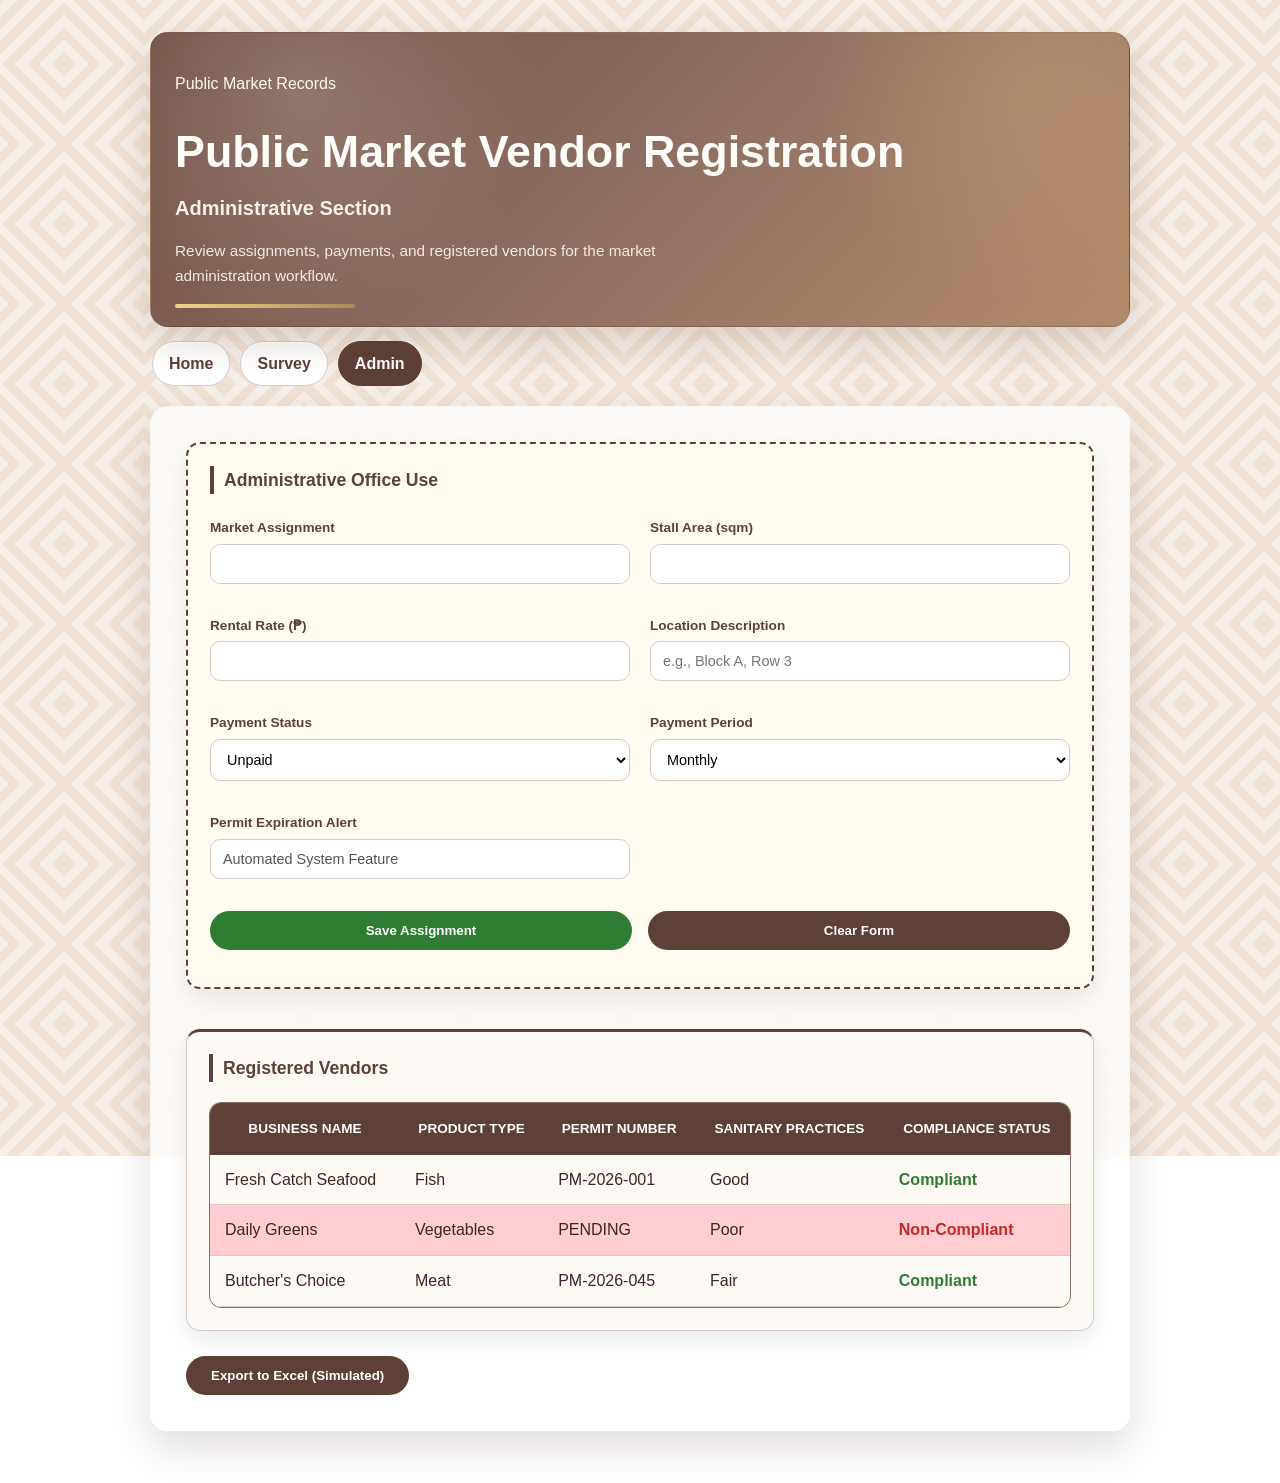
==== system1-market/admin.html @ 7358ecec "feat: create admin panel for public market vendor registration with form validation and styling Co-a" ====
<!doctype html>
<html>
   <head>
      <meta charset="UTF-8" />
      <meta name="viewport" content="width=device-width, initial-scale=1.0" />
      <title>Public Market Administration</title>
      <link rel="stylesheet" href="style.css" />
   </head>
   <body>
      <header class="page-header page-header--admin">
         <p class="header-kicker">Public Market Records</p>
         <h1>Public Market Vendor Registration</h1>
         <h2>Administrative Section</h2>
         <p class="header-copy">
            Review assignments, payments, and registered vendors for the market
            administration workflow.
         </p>
         <div class="gold-divider"></div>
      </header>

      <nav class="top-nav" aria-label="Primary navigation">
         <a href="../index.html">Home</a>
         <a href="market.html">Survey</a>
         <a href="admin.html" class="nav-selected">Admin</a>
      </nav>

      <div class="form-container">
         <main>
            <!-- Administrative Section -->
            <section class="form-section admin-style" id="admin-office-use">
               <h2 class="section-title">Administrative Office Use</h2>
               <div class="grid-row">
                  <div class="input-group">
                     <label for="mkt-assign">Market Assignment</label>
                     <input type="text" id="mkt-assign" name="mkt-assign" />
                  </div>
                  <div class="input-group">
                     <label for="stall-area">Stall Area (sqm)</label>
                     <input type="number" id="stall-area" name="stall-area" />
                  </div>
               </div>
               <div class="grid-row">
                  <div class="input-group">
                     <label for="rental-rate">Rental Rate (₱)</label>
                     <input type="number" id="rental-rate" name="rental-rate" />
                  </div>
                  <div class="input-group">
                     <label for="location-desc">Location Description</label>
                     <input
                        type="text"
                        id="location-desc"
                        name="location-desc"
                        placeholder="e.g., Block A, Row 3"
                     />
                  </div>
               </div>
               <div class="grid-row">
                  <div class="input-group">
                     <label for="pay-status">Payment Status</label>
                     <select id="pay-status" name="pay-status">
                        <option value="unpaid">Unpaid</option>
                        <option value="partial">Partial</option>
                        <option value="paid">Paid</option>
                     </select>
                  </div>
                  <div class="input-group">
                     <label for="pay-period">Payment Period</label>
                     <select id="pay-period" name="pay-period">
                        <option value="monthly">Monthly</option>
                        <option value="quarterly">Quarterly</option>
                     </select>
                  </div>
               </div>
               <div class="grid-row">
                  <div class="input-group">
                     <label for="permit-alert">Permit Expiration Alert</label>
                     <input
                        type="text"
                        id="permit-alert"
                        name="permit-alert"
                        value="Automated System Feature"
                        disabled
                     />
                  </div>
               </div>
               <div class="grid-row" style="gap: 1rem; margin-top: 1.5rem">
                  <button
                     type="button"
                     class="btn-primary"
                     id="save-assignment"
                  >
                     Save Assignment
                  </button>
                  <button
                     type="button"
                     class="btn-secondary"
                     id="clear-assignment"
                  >
                     Clear Form
                  </button>
               </div>
            </section>

            <!-- Survey Results Section with SIMULATED DATA -->
            <section
               class="form-section result-section"
               id="registered-vendors"
            >
               <h2 class="section-title">Registered Vendors</h2>
               <div class="table-responsive">
                  <table class="survey-table">
                     <thead>
                        <tr>
                           <th>Business Name</th>
                           <th>Product Type</th>
                           <th>Permit Number</th>
                           <th>Sanitary Practices</th>
                           <th>Compliance Status</th>
                        </tr>
                     </thead>
                     <tbody>
                        <tr>
                           <td>Fresh Catch Seafood</td>
                           <td>Fish</td>
                           <td>PM-2026-001</td>
                           <td>Good</td>
                           <td>
                              <span class="status-success">Compliant</span>
                           </td>
                        </tr>
                        <tr class="warning-row">
                           <td>Daily Greens</td>
                           <td>Vegetables</td>
                           <td>PENDING</td>
                           <td>Poor</td>
                           <td>
                              <span class="status-error">Non-Compliant</span>
                           </td>
                        </tr>
                        <tr>
                           <td>Butcher's Choice</td>
                           <td>Meat</td>
                           <td>PM-2026-045</td>
                           <td>Fair</td>
                           <td>
                              <span class="status-success">Compliant</span>
                           </td>
                        </tr>
                     </tbody>
                  </table>
               </div>
            </section>
         </main>
         <button type="button" class="export-btn">
            Export to Excel (Simulated)
         </button>
      </div>
   </body>
   <script src="script.js"></script>
</html>
---- system1-market/style.css ----
:root {
  --market-brown: #5d4037;
  --market-light-brown: #a1887f;
  --market-tan: #fdfaf6;
  --market-light: #faf3e8;
  --market-border: #d7ccc8;
  --market-gold: #ad8a58;
  --admin-bg: #fffbf0;
  --success: #2e7d32;
  --warning: #c62828;
  --surface: rgba(255, 255, 255, 0.94);
  --shadow: 0 16px 40px rgba(68, 44, 34, 0.16);
}

html {
  --s: 80px;
  --c1: #f6efea;
  --c2: #f0e2d4;

  --_g:
    #0000 calc(-650% / 13) calc(50% / 13), var(--c1) 0 calc(100% / 13),
    #0000 0 calc(150% / 13), var(--c1) 0 calc(200% / 13),
    #0000 0 calc(250% / 13), var(--c1) 0 calc(300% / 13);
  --_g0: repeating-linear-gradient(45deg, var(--_g));
  --_g1: repeating-linear-gradient(-45deg, var(--_g));
}

* {
  box-sizing: border-box;
}

body {
  font-family: Arial, sans-serif;
  background: transparent;
  color: #3e2723;
  line-height: 1.6;
  padding: clamp(12px, 2vw, 24px);
  position: relative;
  isolation: isolate;
}

body::before {
  content: "";
  position: fixed;
  inset: -20vmax;
  z-index: -1;
  background:
    var(--_g0),
    var(--_g0) var(--s) var(--s),
    var(--_g1),
    var(--_g1) var(--s) var(--s) var(--c2);
  background-size: calc(2 * var(--s)) calc(2 * var(--s));
  transform: translate3d(0, 0, 0);
  will-change: transform;
  animation: pattern-drift 15s linear infinite;
}

@keyframes pattern-drift {
  from {
    transform: translate3d(8vmax, 8vmax, 0);
  }
  to {
    transform: translate3d(-8vmax, -8vmax, 0);
  }
}

/*--------------
Form and Layout 
----------------*/
.form-container {
  max-width: 980px;
  margin: 20px auto;
  background: var(--surface);
  padding: clamp(18px, 3vw, 36px);
  border-radius: 18px;
  box-shadow: var(--shadow);
  backdrop-filter: blur(10px);
}

.form-container + .form-container {
  margin-top: 28px;
}

/* keep content above the patterned background */
.form-container {
  position: relative;
  z-index: 2;
  background-color: rgba(255, 255, 255, 0.72);
  -webkit-backdrop-filter: blur(6px) saturate(1.02);
  backdrop-filter: blur(6px) saturate(1.02);
}

.page-header {
  position: relative;
  z-index: 2;
  margin: 0 auto 14px;
  max-width: 980px;
  padding: 22px 24px 18px;
  border-radius: 18px;
  border: 1px solid rgba(93, 64, 55, 0.16);
  background: linear-gradient(135deg, #6d4c41 0%, #8d6e63 48%, #b48a68 100%);
  color: #fff8f2;
  box-shadow: var(--shadow);
  overflow: hidden;
}

.page-header::before {
  content: "";
  position: absolute;
  inset: 0;
  background:
    radial-gradient(
      circle at 15% 20%,
      rgba(255, 255, 255, 0.18),
      transparent 28%
    ),
    radial-gradient(
      circle at 90% 18%,
      rgba(255, 215, 140, 0.16),
      transparent 24%
    );
  pointer-events: none;
}

.page-header > * {
  position: relative;
  z-index: 1;
}

/* Fallback when backdrop-filter unsupported */
@supports not (backdrop-filter: blur(1px)) {
  .form-container {
    background-color: rgba(255, 255, 255, 0.92);
  }
}

@media (prefers-reduced-motion: reduce) {
  body::before {
    animation: none;
    transform: translate3d(0, 0, 0);
  }
}

.page-header h1 {
  font-size: clamp(2rem, 4vw, 2.8rem);
  line-height: 1.08;
  margin-bottom: 0.25rem;
  color: #fffdf9;
}

.page-header h2 {
  font-size: clamp(1rem, 2vw, 1.25rem);
  font-weight: 600;
  color: rgba(255, 248, 242, 0.95);
  margin-bottom: 0.75rem;
}

.header-copy {
  max-width: 62ch;
  color: rgba(255, 248, 242, 0.9);
  font-size: 0.96rem;
  margin-bottom: 1rem !important;
}

.gold-divider {
  position: relative;
  z-index: 1;
  width: min(180px, 36%);
  height: 4px;
  border-radius: 999px;
  background: linear-gradient(90deg, #f3d38a 0%, #ad8a58 100%);
}

.page-header--admin {
  margin-top: 0;
}

.form-container h1 {
  font-size: clamp(1.7rem, 3vw, 2.4rem);
  line-height: 1.15;
  margin-bottom: 12px;
  color: var(--market-brown);
}

.top-nav {
  max-width: 980px;
  width: calc(100% - 2px);
  margin: 14px auto 18px;
  display: flex;
  flex-wrap: wrap;
  gap: 10px;
  padding: 0 2px;
}

.top-nav a {
  display: inline-flex;
  align-items: center;
  justify-content: center;
  min-height: 40px;
  padding: 0.55rem 1rem;
  border-radius: 999px;
  border: 1px solid var(--market-border);
  background: #fff;
  color: var(--market-brown);
  text-decoration: none;
  font-weight: 700;
  transition:
    transform 0.15s ease,
    background-color 0.2s ease,
    border-color 0.2s ease;
}

.top-nav a:hover,
.top-nav a:focus-visible {
  transform: translateY(-1px);
  border-color: var(--market-brown);
  background: var(--market-light);
}

.nav-selected {
  background: var(--market-brown) !important;
  color: white !important;
  border-color: var(--market-brown) !important;
}

.form-section b {
  color: var(--warning);
}

.form-section i {
  color: var(--market-light-brown);
  font-weight: 600;
  font-size: small;
}

.form-header {
  background-color: var(--market-brown);
  color: white;
  text-align: center;
  padding: 20px;
  border-radius: 8px;
  border-bottom: var(--market-gold) 5px solid;
  margin: 20px auto;
}

.form-header h1 {
  color: #fbfbfb;
  text-align: center;
  margin-bottom: 20px;
  text-transform: uppercase;
  text-shadow: black 1px 1px 2px;
  letter-spacing: 1px;
}

.intro-box {
  font-size: 0.95rem;
  background: var(--market-light);
  padding: 20px;
  border-radius: 14px;
  border: 1px solid var(--market-border);
  border-left: 4px solid var(--market-brown);
  margin-bottom: 30px;
  box-shadow: 0 10px 24px rgba(0, 0, 0, 0.08);
}

.form-section {
  margin-bottom: 25px;
  padding: clamp(16px, 2vw, 22px);
  border-radius: 14px;
  border: 1px solid var(--market-border);
  background: var(--market-tan);
  box-shadow: 0 10px 24px rgba(0, 0, 0, 0.08);
}

.section-title {
  font-size: 1.1rem;
  margin-top: 0;
  color: var(--market-brown);
  border-left: 4px solid var(--market-brown);
  padding-left: 10px;
}

.admin-style {
  background-color: var(--admin-bg);
  border: 2px dashed var(--market-brown);
}

.grid-row {
  display: grid;
  grid-template-columns: 1fr 1fr;
  gap: 20px;
  margin-bottom: 15px;
}

.input-group {
  width: 100%;
  padding: 8px 0;
}

/*--------------
Form Elements
----------------*/
label {
  display: block;
  font-weight: bold;
  margin-bottom: 5px;
  font-size: 0.85rem;
  color: #5d4037;
}

input[type="text"],
input[type="tel"],
input[type="email"],
input[type="number"],
input[type="date"],
select {
  width: 100%;
  padding: 11px 12px;
  border: 1px solid var(--market-border);
  border-radius: 10px;
  background-color: white;
  font-size: 0.9rem;
  transition: border-color 0.2s;
}

input[type="file"] {
  width: 100%;
  border-radius: 10px;
  border: 1px solid var(--market-border);
  background: white;
  padding: 10px 15px;
}

input:focus,
select:focus {
  outline: none;
  border-color: var(--market-brown);
  box-shadow: 0 0 0 2px rgba(93, 64, 55, 0.1);
}

.radio-row {
  display: flex;
  flex-wrap: wrap;
  gap: 15px;
  background: white;
  padding: 12px;
  border: 1px solid var(--market-border);
  border-radius: 10px;
}

.check-item {
  display: flex;
  align-items: flex-start;
  gap: 10px;
  background: white;
  border: 1px solid var(--market-border);
  border-radius: 10px;
  position: relative;
  padding: 10px 15px;
  margin-bottom: 5px;
  cursor: pointer;
}

.check-item label {
  margin-bottom: 0;
  font-size: 0.9rem;
}

.check-item input,
.radio-row input {
  cursor: pointer;
}

.agreement-check {
  margin-top: 12px;
  border-radius: 6px;
  border: 1px solid var(--market-border);
  background: white;
  font-size: 0.88rem;
  display: flex;
  align-items: flex-start;
  margin-left: 10px;
  width: 97%;
  padding: 10px;
}

select#business-type {
  height: 45px;
  background-size: 15px;
  appearance: none;
  cursor: pointer;
}

select#business-type:hover {
  border-color: var(--market-brown);
}

.check-grid {
  display: grid;
  grid-template-columns: repeat(auto-fit, minmax(180px, 1fr));
  gap: 10px 20px;
  background: white;
  border: 1px solid var(--market-border);
  border-radius: 10px;
  padding: 20px;
  margin-top: 5px;
}

.check-grid label {
  display: flex;
  align-items: center;
  font-size: 0.9rem;
  font-weight: bold;
  cursor: pointer;
  margin-bottom: 0;
}

.check-grid input[type="checkbox"] {
  margin-right: 10px;
  cursor: pointer;
}

@media (max-width: 600px) {
  .check-grid {
    grid-template-columns: 1fr;
  }
}

/*--------------
Legal and Result Sections
----------------*/
.legal-box {
  background-color: rgba(243, 238, 238, 0.765);
  border: 1px solid var(--market-border);
  padding: 15px;
  margin: 20px 0;
  min-height: 200px;
  font-size: 0.9rem;
  line-height: 1.5;
  border-radius: 14px;
}

/*--------------
Actions and Buttons
----------------*/
.actions {
  display: flex;
  flex-wrap: wrap;
  justify-content: flex-end;
  gap: 15px;
  margin-top: 30px;
  padding-top: 20px;
  border-top: 1px solid var(--market-border);
}

.submit-btn,
.export-btn {
  padding: 12px 25px;
  border: none;
  border-radius: 999px;
  font-weight: bold;
  cursor: pointer;
  transition:
    transform 0.1s,
    filter 0.2s;
}

.submit-btn {
  background: var(--success);
  color: white;
}

.export-btn {
  background: var(--market-brown);
  color: white;
}

.submit-btn:hover,
.export-btn:hover {
  filter: brightness(1.1);
}

.submit-btn:active {
  transform: scale(0.98);
}

.btn-primary,
.btn-secondary {
  padding: 12px 25px;
  border: none;
  border-radius: 999px;
  font-weight: bold;
  cursor: pointer;
  transition:
    transform 0.1s,
    filter 0.2s;
}

.btn-primary {
  background: var(--success);
  color: white;
}

.btn-secondary {
  background: var(--market-brown);
  color: white;
}

.btn-primary:hover,
.btn-secondary:hover {
  filter: brightness(1.1);
}

.btn-primary:active,
.btn-secondary:active {
  transform: scale(0.98);
}

/*--------------
Table and Result 
----------------*/
.table-responsive {
  overflow-x: auto;
  margin-top: 20px;
}

.survey-table {
  width: 100%;
  border-collapse: separate;
  border-spacing: 0;
  border: 1px solid #8d6e63;
  border-radius: 12px;
  overflow: hidden;
}

.survey-table th {
  background-color: var(--market-brown);
  color: white;
  padding: 15px;
  font-size: 0.85rem;
  text-transform: uppercase;
}

.survey-table td {
  padding: 12px 15px;
  border-bottom: 1px solid var(--market-border);
}

@media (max-width: 650px) {
  body {
    padding: 10px;
  }

  .page-header,
  .form-container {
    border-radius: 14px;
  }

  .page-header {
    padding: 18px 18px 16px;
  }

  .top-nav {
    gap: 8px;
  }

  .top-nav a {
    flex: 1 1 120px;
  }

  .grid-row {
    grid-template-columns: 1fr;
    gap: 12px;
  }

  .form-container {
    margin: 12px auto;
    border-radius: 14px;
  }

  .check-grid {
    padding: 15px;
  }

  .actions {
    flex-direction: column;
    align-items: stretch;
  }

  .submit-btn,
  .export-btn {
    width: 100%;
  }
}

@media (max-width: 420px) {
  .page-header h1 {
    font-size: 1.65rem;
  }

  .survey-table th,
  .survey-table td {
    padding: 10px 12px;
    font-size: 0.82rem;
  }

  .intro-box,
  .form-section,
  .legal-box {
    border-radius: 12px;
  }
}

/* Zebra striping for readability */
.survey-table tr:nth-child(even) {
  background-color: var(--market-tan);
}

/* Warning highlights for non-compliant vendors */
.warning-row {
  background-color: #ffcdd2 !important;
}

.status-success {
  color: var(--success);
  font-weight: bold;
}

.status-error {
  color: var(--warning);
  font-weight: bold;
}

/* Result Section specific spacing */
.result-section {
  margin-top: 40px;
  border-top: 3px solid var(--market-brown);
}
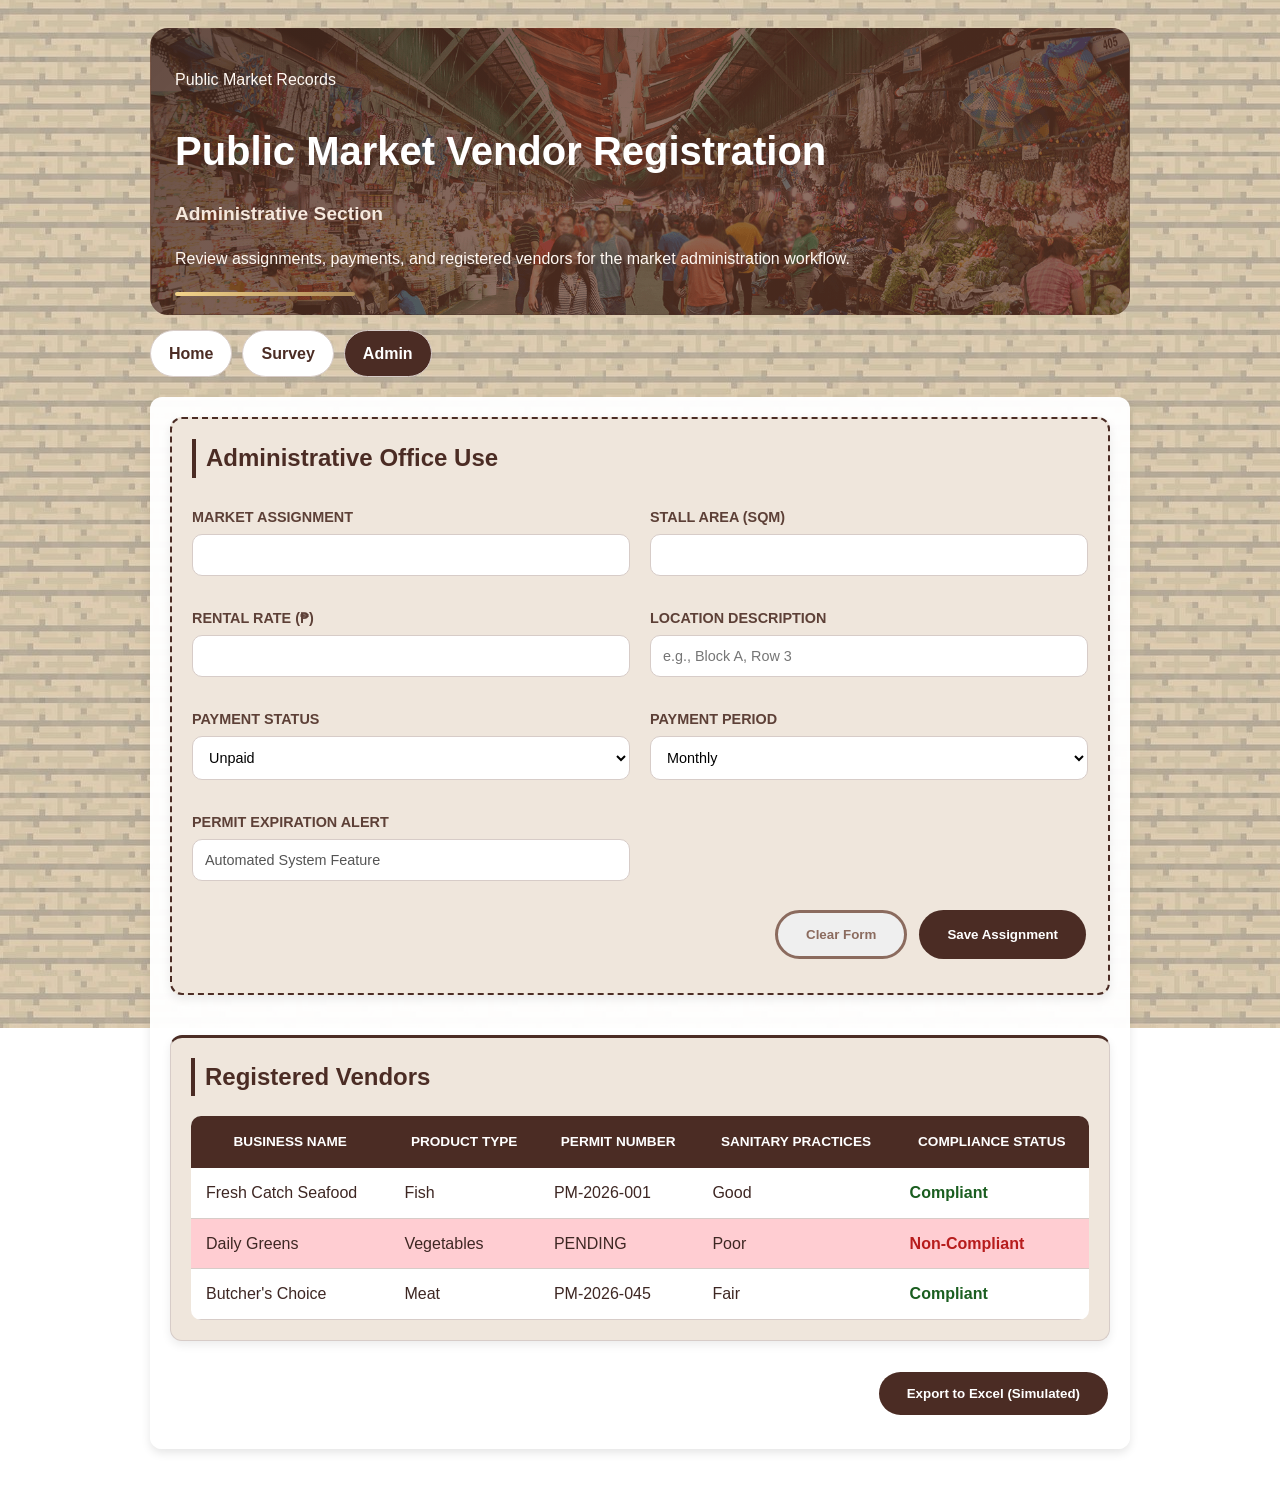
==== commit aa74c176: "fix: adjust opacity of background in CSS for improved visibility" ====
--- a/system1-market/admin.html
+++ b/system1-market/admin.html
@@ -12,8 +12,7 @@
          <h1>Public Market Vendor Registration</h1>
          <h2>Administrative Section</h2>
          <p class="header-copy">
-            Review assignments, payments, and registered vendors for the market
-            administration workflow.
+            Review assignments, payments, and registered vendors for the market administration workflow.
          </p>
          <div class="gold-divider"></div>
       </header>
@@ -46,12 +45,7 @@
                   </div>
                   <div class="input-group">
                      <label for="location-desc">Location Description</label>
-                     <input
-                        type="text"
-                        id="location-desc"
-                        name="location-desc"
-                        placeholder="e.g., Block A, Row 3"
-                     />
+                     <input type="text" id="location-desc" name="location-desc" placeholder="e.g., Block A, Row 3" />
                   </div>
                </div>
                <div class="grid-row">
@@ -83,29 +77,14 @@
                      />
                   </div>
                </div>
-               <div class="grid-row" style="gap: 1rem; margin-top: 1.5rem">
-                  <button
-                     type="button"
-                     class="btn-primary"
-                     id="save-assignment"
-                  >
-                     Save Assignment
-                  </button>
-                  <button
-                     type="button"
-                     class="btn-secondary"
-                     id="clear-assignment"
-                  >
-                     Clear Form
-                  </button>
+               <div class="actions">
+                  <button type="button" class="clear-btn" id="clear-assignment">Clear Form</button>
+                  <button type="button" class="export-btn" id="save-assignment">Save Assignment</button>
                </div>
             </section>
 
             <!-- Survey Results Section with SIMULATED DATA -->
-            <section
-               class="form-section result-section"
-               id="registered-vendors"
-            >
+            <section class="form-section result-section" id="registered-vendors">
                <h2 class="section-title">Registered Vendors</h2>
                <div class="table-responsive">
                   <table class="survey-table">
@@ -151,9 +130,9 @@
                </div>
             </section>
          </main>
-         <button type="button" class="export-btn">
-            Export to Excel (Simulated)
-         </button>
+         <div class="actions">
+            <button type="button" class="export-btn">Export to Excel (Simulated)</button>
+         </div>
       </div>
    </body>
    <script src="script.js"></script>
--- a/system1-market/style.css
+++ b/system1-market/style.css
@@ -1,29 +1,21 @@
+/*========================
+COLORS
+========================*/
+
 :root {
-  --market-brown: #5d4037;
-  --market-light-brown: #a1887f;
-  --market-tan: #fdfaf6;
-  --market-light: #faf3e8;
-  --market-border: #d7ccc8;
-  --market-gold: #ad8a58;
-  --admin-bg: #fffbf0;
-  --success: #2e7d32;
-  --warning: #c62828;
-  --surface: rgba(255, 255, 255, 0.94);
-  --shadow: 0 16px 40px rgba(68, 44, 34, 0.16);
-}
-
-html {
-  --s: 80px;
-  --c1: #f6efea;
-  --c2: #f0e2d4;
-
-  --_g:
-    #0000 calc(-650% / 13) calc(50% / 13), var(--c1) 0 calc(100% / 13),
-    #0000 0 calc(150% / 13), var(--c1) 0 calc(200% / 13),
-    #0000 0 calc(250% / 13), var(--c1) 0 calc(300% / 13);
-  --_g0: repeating-linear-gradient(45deg, var(--_g));
-  --_g1: repeating-linear-gradient(-45deg, var(--_g));
-}
+  --brown: #4b2c24;
+  --light-brown: #8b6b5e;
+  --tan: #efe6dc;
+  --light: #f1e6dc;
+  --border: #d7ccc8;
+  --gold: #b78646;
+  --success: #1b5e20;
+  --warning: #b71c1c;
+}
+
+/*========================
+GLOBAL
+========================*/
 
 * {
   box-sizing: border-box;
@@ -31,64 +23,15 @@
 
 body {
   font-family: Arial, sans-serif;
-  background: transparent;
   color: #3e2723;
   line-height: 1.6;
-  padding: clamp(12px, 2vw, 24px);
-  position: relative;
-  isolation: isolate;
-}
-
-body::before {
-  content: "";
-  position: fixed;
-  inset: -20vmax;
-  z-index: -1;
-  background:
-    var(--_g0),
-    var(--_g0) var(--s) var(--s),
-    var(--_g1),
-    var(--_g1) var(--s) var(--s) var(--c2);
-  background-size: calc(2 * var(--s)) calc(2 * var(--s));
-  transform: translate3d(0, 0, 0);
-  will-change: transform;
-  animation: pattern-drift 15s linear infinite;
-}
-
-@keyframes pattern-drift {
-  from {
-    transform: translate3d(8vmax, 8vmax, 0);
-  }
-  to {
-    transform: translate3d(-8vmax, -8vmax, 0);
-  }
-}
-
-/*--------------
-Form and Layout 
-----------------*/
-.form-container {
-  max-width: 980px;
-  margin: 20px auto;
-  background: var(--surface);
-  padding: clamp(18px, 3vw, 36px);
-  border-radius: 18px;
-  box-shadow: var(--shadow);
-  backdrop-filter: blur(10px);
-}
-
-.form-container + .form-container {
-  margin-top: 28px;
-}
-
-/* keep content above the patterned background */
-.form-container {
-  position: relative;
-  z-index: 2;
-  background-color: rgba(255, 255, 255, 0.72);
-  -webkit-backdrop-filter: blur(6px) saturate(1.02);
-  backdrop-filter: blur(6px) saturate(1.02);
-}
+  padding: 20px;
+  background: transparent;
+}
+
+/*========================
+PAGE HEADER
+========================*/
 
 .page-header {
   position: relative;
@@ -98,214 +41,189 @@
   padding: 22px 24px 18px;
   border-radius: 18px;
   border: 1px solid rgba(93, 64, 55, 0.16);
-  background: linear-gradient(135deg, #6d4c41 0%, #8d6e63 48%, #b48a68 100%);
+  background:
+    linear-gradient(135deg, rgba(70, 41, 30, 0.84) 0%, rgba(97, 55, 39, 0.72) 50%),
+    url("../assets/public-market-hangar.webp") center / cover no-repeat;
   color: #fff8f2;
   box-shadow: var(--shadow);
   overflow: hidden;
 }
 
-.page-header::before {
-  content: "";
-  position: absolute;
-  inset: 0;
-  background:
-    radial-gradient(
-      circle at 15% 20%,
-      rgba(255, 255, 255, 0.18),
-      transparent 28%
-    ),
-    radial-gradient(
-      circle at 90% 18%,
-      rgba(255, 215, 140, 0.16),
-      transparent 24%
-    );
-  pointer-events: none;
-}
-
-.page-header > * {
-  position: relative;
-  z-index: 1;
-}
-
-/* Fallback when backdrop-filter unsupported */
-@supports not (backdrop-filter: blur(1px)) {
-  .form-container {
-    background-color: rgba(255, 255, 255, 0.92);
-  }
-}
-
-@media (prefers-reduced-motion: reduce) {
-  body::before {
-    animation: none;
-    transform: translate3d(0, 0, 0);
-  }
-}
-
 .page-header h1 {
-  font-size: clamp(2rem, 4vw, 2.8rem);
-  line-height: 1.08;
-  margin-bottom: 0.25rem;
-  color: #fffdf9;
+  font-size: 2.5rem;
+  margin-bottom: 10px;
+  color: white;
 }
 
 .page-header h2 {
-  font-size: clamp(1rem, 2vw, 1.25rem);
-  font-weight: 600;
-  color: rgba(255, 248, 242, 0.95);
-  margin-bottom: 0.75rem;
+  font-size: 1.2rem;
+  margin-bottom: 15px;
+  color: #f5e8dd;
 }
 
 .header-copy {
-  max-width: 62ch;
-  color: rgba(255, 248, 242, 0.9);
-  font-size: 0.96rem;
-  margin-bottom: 1rem !important;
+  max-width: 700px;
+  margin-bottom: 20px;
 }
 
 .gold-divider {
-  position: relative;
-  z-index: 1;
-  width: min(180px, 36%);
+  width: 180px;
   height: 4px;
-  border-radius: 999px;
-  background: linear-gradient(90deg, #f3d38a 0%, #ad8a58 100%);
-}
-
-.page-header--admin {
-  margin-top: 0;
-}
-
-.form-container h1 {
-  font-size: clamp(1.7rem, 3vw, 2.4rem);
-  line-height: 1.15;
-  margin-bottom: 12px;
-  color: var(--market-brown);
-}
+
+  border-radius: 10px;
+
+  background: linear-gradient(to right, #f3d38a, #ad8a58);
+}
+
+/*========================
+NAVIGATION
+========================*/
 
 .top-nav {
   max-width: 980px;
-  width: calc(100% - 2px);
-  margin: 14px auto 18px;
+  margin: 15px auto 20px;
+
   display: flex;
   flex-wrap: wrap;
   gap: 10px;
-  padding: 0 2px;
 }
 
 .top-nav a {
-  display: inline-flex;
-  align-items: center;
-  justify-content: center;
-  min-height: 40px;
-  padding: 0.55rem 1rem;
-  border-radius: 999px;
-  border: 1px solid var(--market-border);
-  background: #fff;
-  color: var(--market-brown);
   text-decoration: none;
-  font-weight: 700;
-  transition:
-    transform 0.15s ease,
-    background-color 0.2s ease,
-    border-color 0.2s ease;
-}
-
-.top-nav a:hover,
-.top-nav a:focus-visible {
-  transform: translateY(-1px);
-  border-color: var(--market-brown);
-  background: var(--market-light);
+
+  padding: 10px 18px;
+
+  background: white;
+  color: var(--brown);
+
+  border: 1px solid var(--border);
+  border-radius: 30px;
+
+  font-weight: bold;
+
+  transition: 0.2s;
+}
+
+.top-nav a:hover {
+  background: var(--light);
 }
 
 .nav-selected {
-  background: var(--market-brown) !important;
+  background: var(--brown) !important;
   color: white !important;
-  border-color: var(--market-brown) !important;
-}
-
-.form-section b {
-  color: var(--warning);
-}
-
-.form-section i {
-  color: var(--market-light-brown);
-  font-weight: 600;
-  font-size: small;
-}
-
-.form-header {
-  background-color: var(--market-brown);
-  color: white;
-  text-align: center;
+}
+
+/*========================
+FORM CONTAINER
+========================*/
+
+.form-container {
+  max-width: 980px;
+
+  margin: 20px auto;
   padding: 20px;
-  border-radius: 8px;
-  border-bottom: var(--market-gold) 5px solid;
-  margin: 20px auto;
-}
-
-.form-header h1 {
-  color: #fbfbfb;
-  text-align: center;
-  margin-bottom: 20px;
-  text-transform: uppercase;
-  text-shadow: black 1px 1px 2px;
-  letter-spacing: 1px;
-}
-
-.intro-box {
-  font-size: 0.95rem;
-  background: var(--market-light);
-  padding: 20px;
-  border-radius: 14px;
-  border: 1px solid var(--market-border);
-  border-left: 4px solid var(--market-brown);
-  margin-bottom: 30px;
-  box-shadow: 0 10px 24px rgba(0, 0, 0, 0.08);
-}
+
+  background: rgba(255, 255, 255, 0.97);
+
+  border-radius: 12px;
+
+  box-shadow: 0 4px 10px rgba(0, 0, 0, 0.1);
+}
+
+.form-container h1 {
+  color: var(--brown);
+  margin-bottom: 15px;
+}
+
+/*========================
+FORM SECTIONS
+========================*/
 
 .form-section {
   margin-bottom: 25px;
-  padding: clamp(16px, 2vw, 22px);
-  border-radius: 14px;
-  border: 1px solid var(--market-border);
-  background: var(--market-tan);
-  box-shadow: 0 10px 24px rgba(0, 0, 0, 0.08);
+
+  padding: 20px;
+
+  background: var(--tan);
+
+  border: 1px solid var(--border);
+  border-radius: 12px;
+
+  box-shadow: 0 4px 10px rgba(0, 0, 0, 0.08);
 }
 
 .section-title {
-  font-size: 1.1rem;
   margin-top: 0;
-  color: var(--market-brown);
-  border-left: 4px solid var(--market-brown);
+  margin-bottom: 20px;
+
   padding-left: 10px;
+
+  border-left: 4px solid var(--brown);
+
+  color: var(--brown);
+}
+
+.intro-box {
+  margin-bottom: 30px;
+
+  padding: 20px;
+
+  background: var(--light);
+
+  border: 1px solid var(--border);
+  border-left: 4px solid var(--brown);
+
+  border-radius: 10px;
+
+  box-shadow: 0 4px 10px rgba(0, 0, 0, 0.08);
 }
 
 .admin-style {
-  background-color: var(--admin-bg);
-  border: 2px dashed var(--market-brown);
-}
+  border: 2px dashed var(--brown);
+}
+
+/*========================
+GRID
+========================*/
 
 .grid-row {
   display: grid;
   grid-template-columns: 1fr 1fr;
+
   gap: 20px;
+
   margin-bottom: 15px;
+  align-items: start;
 }
 
 .input-group {
   width: 100%;
   padding: 8px 0;
-}
-
-/*--------------
-Form Elements
-----------------*/
+  padding: 8px 0;
+}
+
+/*========================
+LABELS + INPUTS
+========================*/
+
 label {
   display: block;
+
+  margin-bottom: 5px;
+
+  font-size: 0.9rem;
   font-weight: bold;
-  margin-bottom: 5px;
-  font-size: 0.85rem;
+  text-transform: uppercase;
+
   color: #5d4037;
+}
+
+.label-translation {
+  display: inline;
+  font-style: italic;
+  font-weight: normal;
+  text-transform: none;
+  opacity: 0.67;
 }
 
 input[type="text"],
@@ -315,210 +233,196 @@
 input[type="date"],
 select {
   width: 100%;
-  padding: 11px 12px;
-  border: 1px solid var(--market-border);
-  border-radius: 10px;
-  background-color: white;
+
+  padding: 12px;
+
+  border: 1px solid var(--border);
+  border-radius: 10px;
+
+  background: white;
+
   font-size: 0.9rem;
-  transition: border-color 0.2s;
 }
 
 input[type="file"] {
   width: 100%;
-  border-radius: 10px;
-  border: 1px solid var(--market-border);
-  background: white;
+
   padding: 10px 15px;
+
+  border: 1px solid var(--border);
+  border-radius: 10px;
+
+  background: white;
 }
 
 input:focus,
 select:focus {
   outline: none;
-  border-color: var(--market-brown);
-  box-shadow: 0 0 0 2px rgba(93, 64, 55, 0.1);
+  border-color: var(--brown);
+
+  box-shadow: 0 0 0 2px rgb(173, 139, 58);
+}
+
+/*========================
+CHECKBOXES + RADIO
+========================*/
+
+label {
+  cursor: pointer;
+}
+
+input[type="checkbox"],
+input[type="radio"] {
+  width: 18px;
+  height: 18px;
+  min-width: 18px;
+  min-height: 18px;
+  flex-shrink: 0;
+  cursor: pointer;
+  accent-color: var(--brown);
+  vertical-align: middle;
 }
 
 .radio-row {
+  display: flex;
+  flex-wrap: wrap;
   display: flex;
   flex-wrap: wrap;
   gap: 15px;
-  background: white;
+
   padding: 12px;
-  border: 1px solid var(--market-border);
+
+  background: white;
+
+  border: 1px solid var(--border);
   border-radius: 10px;
 }
 
 .check-item {
   display: flex;
-  align-items: flex-start;
+  align-items: center;
   gap: 10px;
-  background: white;
-  border: 1px solid var(--market-border);
-  border-radius: 10px;
-  position: relative;
+
+  margin-bottom: 5px;
   padding: 10px 15px;
-  margin-bottom: 5px;
+
+  background: white;
+
+  border: 1px solid var(--border);
+  border-radius: 10px;
+
   cursor: pointer;
-}
-
-.check-item label {
-  margin-bottom: 0;
-  font-size: 0.9rem;
-}
-
-.check-item input,
-.radio-row input {
-  cursor: pointer;
-}
-
-.agreement-check {
-  margin-top: 12px;
-  border-radius: 6px;
-  border: 1px solid var(--market-border);
-  background: white;
-  font-size: 0.88rem;
-  display: flex;
-  align-items: flex-start;
-  margin-left: 10px;
-  width: 97%;
-  padding: 10px;
-}
-
-select#business-type {
-  height: 45px;
-  background-size: 15px;
-  appearance: none;
-  cursor: pointer;
-}
-
-select#business-type:hover {
-  border-color: var(--market-brown);
 }
 
 .check-grid {
   display: grid;
-  grid-template-columns: repeat(auto-fit, minmax(180px, 1fr));
+  grid-template-columns: 1fr 1fr;
+
   gap: 10px 20px;
-  background: white;
-  border: 1px solid var(--market-border);
-  border-radius: 10px;
+
+  margin-top: 5px;
   padding: 20px;
-  margin-top: 5px;
+
+  background: white;
+
+  border: 1px solid var(--border);
+  border-radius: 10px;
 }
 
 .check-grid label {
   display: flex;
   align-items: center;
-  font-size: 0.9rem;
-  font-weight: bold;
+  gap: 10px;
+
+  margin-bottom: 0;
+
   cursor: pointer;
-  margin-bottom: 0;
-}
-
-.check-grid input[type="checkbox"] {
-  margin-right: 10px;
-  cursor: pointer;
-}
-
-@media (max-width: 600px) {
-  .check-grid {
-    grid-template-columns: 1fr;
-  }
-}
-
-/*--------------
-Legal and Result Sections
-----------------*/
+}
+
+.other-market-option {
+  display: flex;
+  flex-direction: column;
+  gap: 10px;
+}
+
+.other-market-option .input-group {
+  padding: 0;
+}
+
+/*========================
+LEGAL BOX
+========================*/
+
+.hidden-field {
+  display: none;
+}
+
 .legal-box {
-  background-color: rgba(243, 238, 238, 0.765);
-  border: 1px solid var(--market-border);
+  margin: 20px 0;
   padding: 15px;
-  margin: 20px 0;
+
   min-height: 200px;
-  font-size: 0.9rem;
-  line-height: 1.5;
-  border-radius: 14px;
-}
-
-/*--------------
-Actions and Buttons
-----------------*/
+
+  background: rgba(243, 238, 238, 0.8);
+
+  border: 1px solid var(--border);
+  border-radius: 12px;
+}
+
+/*========================
+BUTTONS
+========================*/
+
 .actions {
   display: flex;
+  flex-wrap: wrap;
   flex-wrap: wrap;
   justify-content: flex-end;
-  gap: 15px;
-  margin-top: 30px;
-  padding-top: 20px;
-  border-top: 1px solid var(--market-border);
+  gap: 12px;
+  padding: 2px;
+  padding-top: 6px;
+  margin-bottom: 12px;
 }
 
 .submit-btn,
+.clear-btn,
 .export-btn {
-  padding: 12px 25px;
+  padding: 14px 28px;
+
   border: none;
-  border-radius: 999px;
+  border-radius: 30px;
+
+  color: white;
   font-weight: bold;
+
   cursor: pointer;
-  transition:
-    transform 0.1s,
-    filter 0.2s;
+
+  transition: 0.2s;
 }
 
 .submit-btn {
   background: var(--success);
-  color: white;
+}
+
+.clear-btn {
+  border: 3px solid var(--light-brown);
+  color: var(--light-brown);
 }
 
 .export-btn {
-  background: var(--market-brown);
-  color: white;
+  background: var(--brown);
 }
 
 .submit-btn:hover,
+.clear-btn:hover,
 .export-btn:hover {
   filter: brightness(1.1);
 }
 
-.submit-btn:active {
-  transform: scale(0.98);
-}
-
-.btn-primary,
-.btn-secondary {
-  padding: 12px 25px;
-  border: none;
-  border-radius: 999px;
-  font-weight: bold;
-  cursor: pointer;
-  transition:
-    transform 0.1s,
-    filter 0.2s;
-}
-
-.btn-primary {
-  background: var(--success);
-  color: white;
-}
-
-.btn-secondary {
-  background: var(--market-brown);
-  color: white;
-}
-
-.btn-primary:hover,
-.btn-secondary:hover {
-  filter: brightness(1.1);
-}
-
-.btn-primary:active,
-.btn-secondary:active {
-  transform: scale(0.98);
-}
-
-/*--------------
-Table and Result 
-----------------*/
+/*========================
+TABLE
+========================*/
+
 .table-responsive {
   overflow-x: auto;
   margin-top: 20px;
@@ -526,113 +430,125 @@
 
 .survey-table {
   width: 100%;
-  border-collapse: separate;
-  border-spacing: 0;
-  border: 1px solid #8d6e63;
-  border-radius: 12px;
+
+  border-collapse: collapse;
+
+  background: white;
+
+  border-radius: 10px;
   overflow: hidden;
 }
 
 .survey-table th {
-  background-color: var(--market-brown);
+  padding: 15px;
+
+  background: var(--brown);
   color: white;
-  padding: 15px;
+
+  text-transform: uppercase;
   font-size: 0.85rem;
-  text-transform: uppercase;
 }
 
 .survey-table td {
   padding: 12px 15px;
-  border-bottom: 1px solid var(--market-border);
-}
+
+  border-bottom: 1px solid var(--border);
+}
+
+.survey-table tr:nth-child(even) {
+  background: var(--tan);
+}
+
+/*========================
+STATUS
+========================*/
+
+.warning-row {
+  background: #ffcdd2 !important;
+}
+
+.status-success {
+  color: var(--success);
+  font-weight: bold;
+}
+
+.status-error {
+  color: var(--warning);
+  font-weight: bold;
+}
+
+.result-section {
+  margin-top: 40px;
+  padding-top: 20px;
+
+  border-top: 3px solid var(--brown);
+}
+
+/*========================
+MOBILE
+========================*/
 
 @media (max-width: 650px) {
   body {
     padding: 10px;
   }
 
-  .page-header,
-  .form-container {
-    border-radius: 14px;
-  }
-
-  .page-header {
-    padding: 18px 18px 16px;
-  }
-
-  .top-nav {
-    gap: 8px;
-  }
-
-  .top-nav a {
-    flex: 1 1 120px;
-  }
-
   .grid-row {
     grid-template-columns: 1fr;
-    gap: 12px;
-  }
-
-  .form-container {
-    margin: 12px auto;
-    border-radius: 14px;
   }
 
   .check-grid {
-    padding: 15px;
+    grid-template-columns: 1fr;
   }
 
   .actions {
     flex-direction: column;
-    align-items: stretch;
   }
 
   .submit-btn,
   .export-btn {
     width: 100%;
   }
-}
-
-@media (max-width: 420px) {
+
+  .page-header {
+    padding: 20px;
+  }
+
   .page-header h1 {
-    font-size: 1.65rem;
-  }
-
-  .survey-table th,
-  .survey-table td {
-    padding: 10px 12px;
-    font-size: 0.82rem;
-  }
-
-  .intro-box,
-  .form-section,
-  .legal-box {
-    border-radius: 12px;
-  }
-}
-
-/* Zebra striping for readability */
-.survey-table tr:nth-child(even) {
-  background-color: var(--market-tan);
-}
-
-/* Warning highlights for non-compliant vendors */
-.warning-row {
-  background-color: #ffcdd2 !important;
-}
-
-.status-success {
-  color: var(--success);
-  font-weight: bold;
-}
-
-.status-error {
-  color: var(--warning);
-  font-weight: bold;
-}
-
-/* Result Section specific spacing */
-.result-section {
-  margin-top: 40px;
-  border-top: 3px solid var(--market-brown);
-}
+    font-size: 2rem;
+  }
+
+  .form-container {
+    padding: 15px;
+  }
+}
+
+/*========================
+ANIMATED BACKGROUND
+========================*/
+
+body::before {
+  content: "";
+  position: fixed;
+  inset: -10vmax;
+
+  background-image: url("../assets/wooden-background-mc.png");
+  background-repeat: repeat;
+  background-size: 734px 368px;
+  background-position: 0 0;
+  animation: bgMove 24s linear infinite;
+  opacity: 0.5;
+  will-change: background-position;
+
+  z-index: -1;
+}
+
+@keyframes bgMove {
+  from {
+    background-position: 0 0;
+  }
+
+  to {
+    background-position: -734px -368px;
+  }
+}
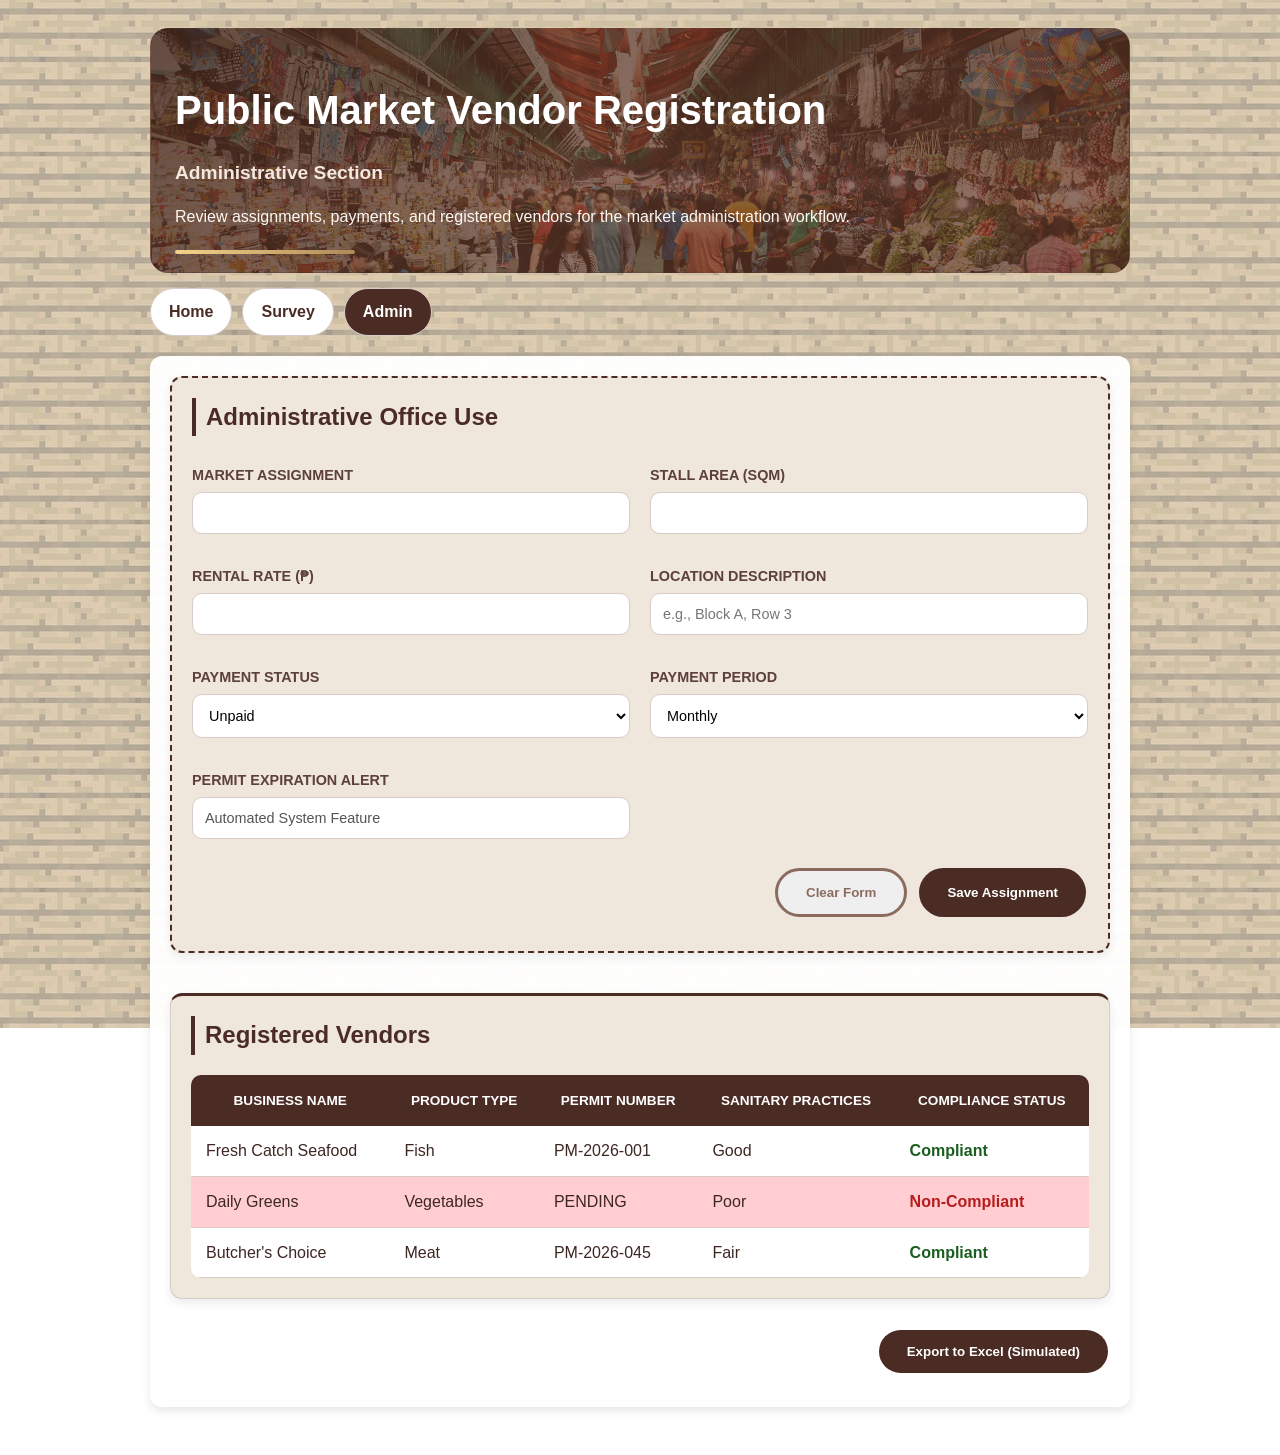
==== commit db40d1c5: "refactor: clean up header content and improve JavaScript variable declarations" ====
--- a/system1-market/admin.html
+++ b/system1-market/admin.html
@@ -8,7 +8,6 @@
    </head>
    <body>
       <header class="page-header page-header--admin">
-         <p class="header-kicker">Public Market Records</p>
          <h1>Public Market Vendor Registration</h1>
          <h2>Administrative Section</h2>
          <p class="header-copy">
--- a/system1-market/style.css
+++ b/system1-market/style.css
@@ -8,7 +8,6 @@
   --tan: #efe6dc;
   --light: #f1e6dc;
   --border: #d7ccc8;
-  --gold: #b78646;
   --success: #1b5e20;
   --warning: #b71c1c;
 }
@@ -526,6 +525,7 @@
 /*========================
 ANIMATED BACKGROUND
 ========================*/
+/* Reference: https://css-pattern.com/ */
 
 body::before {
   content: "";
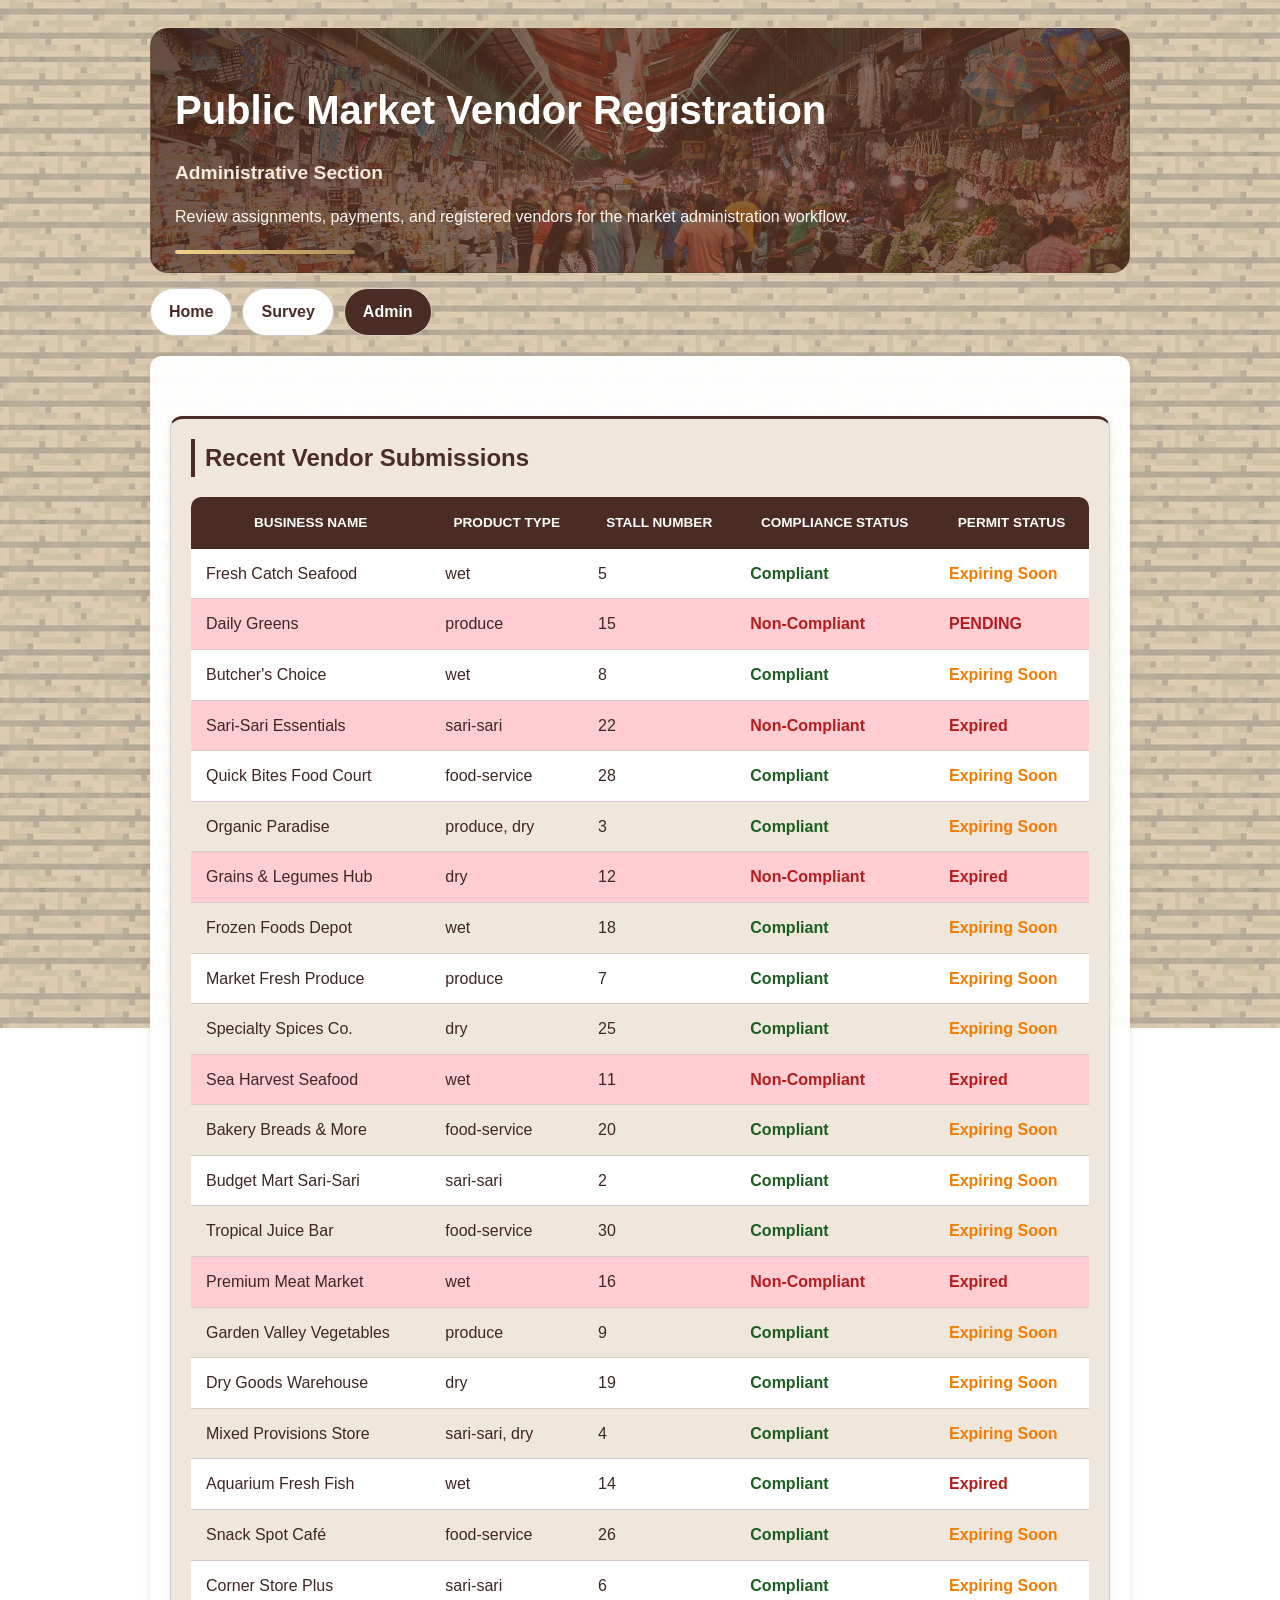
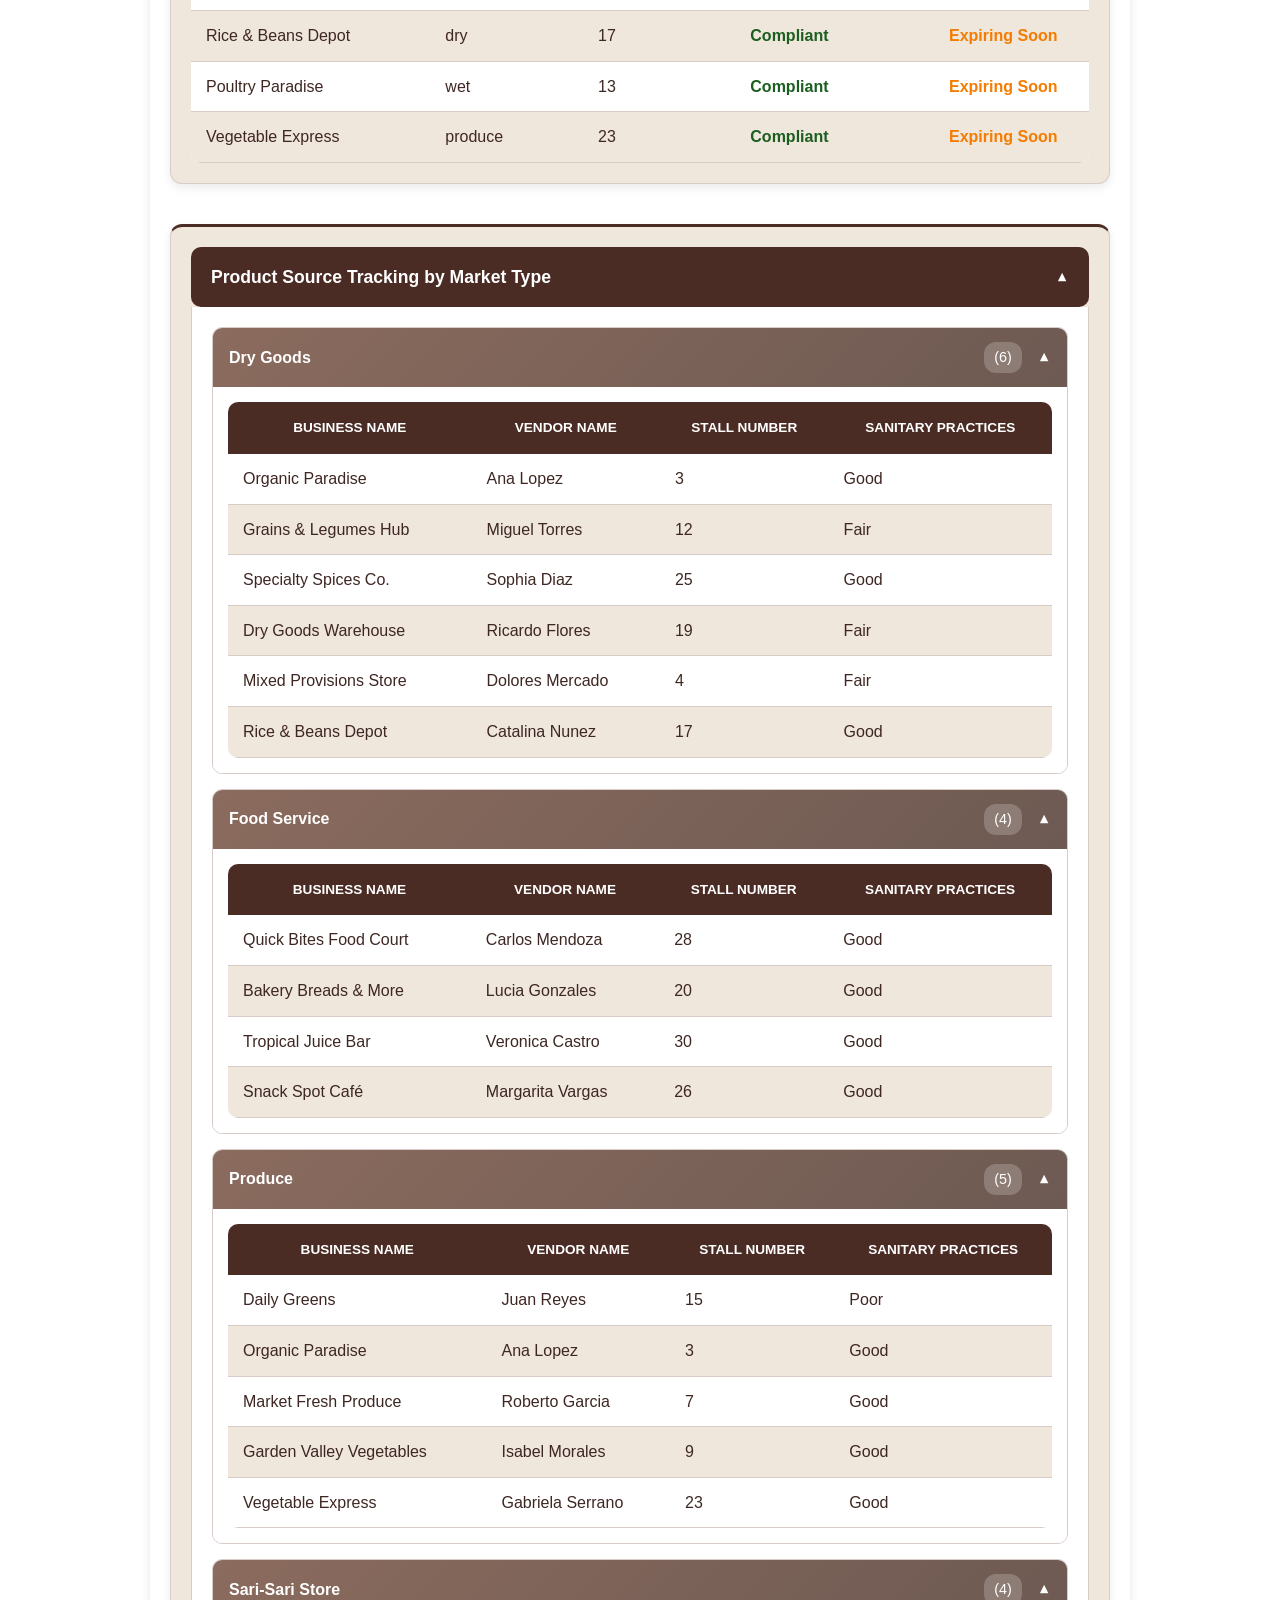
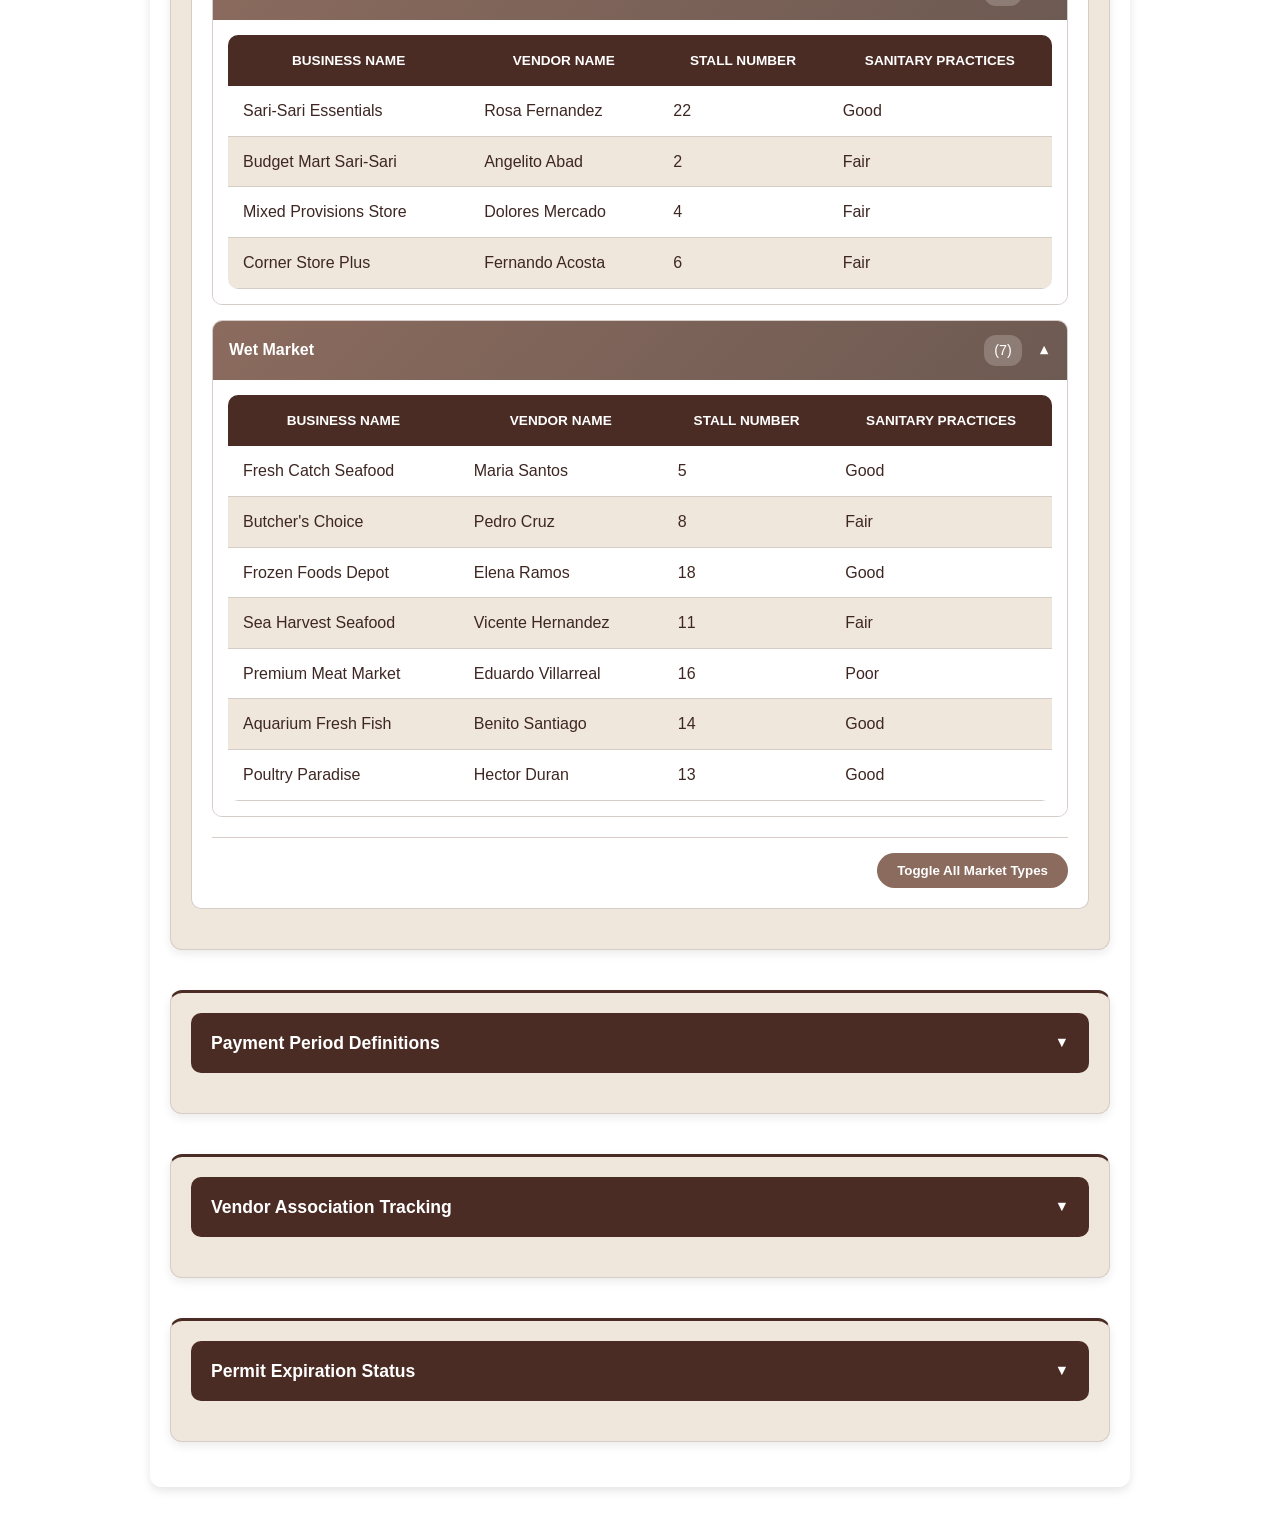
==== commit 04459b81: "feat: replace admin form with survey-focused data review dashboard - Remove administrative office fo" ====
--- a/system1-market/admin.html
+++ b/system1-market/admin.html
@@ -24,114 +24,144 @@
 
       <div class="form-container">
          <main>
-            <!-- Administrative Section -->
-            <section class="form-section admin-style" id="admin-office-use">
-               <h2 class="section-title">Administrative Office Use</h2>
-               <div class="grid-row">
-                  <div class="input-group">
-                     <label for="mkt-assign">Market Assignment</label>
-                     <input type="text" id="mkt-assign" name="mkt-assign" />
+            <!-- Admin Dashboard -->
+            <div id="admin-dashboard">
+               <!-- Section 1: Recent Vendor Submissions (Always Visible) -->
+               <section class="form-section result-section" id="recent-submissions-section">
+                  <h2 class="section-title">Recent Vendor Submissions</h2>
+                  <div class="table-responsive">
+                     <table class="survey-table" id="recent-submissions-table">
+                        <thead>
+                           <tr>
+                              <th>Business Name</th>
+                              <th>Product Type</th>
+                              <th>Stall Number</th>
+                              <th>Compliance Status</th>
+                              <th>Permit Status</th>
+                           </tr>
+                        </thead>
+                        <tbody id="recent-submissions-body">
+                           <!-- Populated by JavaScript -->
+                        </tbody>
+                     </table>
                   </div>
-                  <div class="input-group">
-                     <label for="stall-area">Stall Area (sqm)</label>
-                     <input type="number" id="stall-area" name="stall-area" />
-                  </div>
-               </div>
-               <div class="grid-row">
-                  <div class="input-group">
-                     <label for="rental-rate">Rental Rate (₱)</label>
-                     <input type="number" id="rental-rate" name="rental-rate" />
-                  </div>
-                  <div class="input-group">
-                     <label for="location-desc">Location Description</label>
-                     <input type="text" id="location-desc" name="location-desc" placeholder="e.g., Block A, Row 3" />
-                  </div>
-               </div>
-               <div class="grid-row">
-                  <div class="input-group">
-                     <label for="pay-status">Payment Status</label>
-                     <select id="pay-status" name="pay-status">
-                        <option value="unpaid">Unpaid</option>
-                        <option value="partial">Partial</option>
-                        <option value="paid">Paid</option>
-                     </select>
-                  </div>
-                  <div class="input-group">
-                     <label for="pay-period">Payment Period</label>
-                     <select id="pay-period" name="pay-period">
-                        <option value="monthly">Monthly</option>
-                        <option value="quarterly">Quarterly</option>
-                     </select>
-                  </div>
-               </div>
-               <div class="grid-row">
-                  <div class="input-group">
-                     <label for="permit-alert">Permit Expiration Alert</label>
-                     <input
-                        type="text"
-                        id="permit-alert"
-                        name="permit-alert"
-                        value="Automated System Feature"
-                        disabled
-                     />
-                  </div>
-               </div>
-               <div class="actions">
-                  <button type="button" class="clear-btn" id="clear-assignment">Clear Form</button>
-                  <button type="button" class="export-btn" id="save-assignment">Save Assignment</button>
-               </div>
-            </section>
+               </section>
 
-            <!-- Survey Results Section with SIMULATED DATA -->
-            <section class="form-section result-section" id="registered-vendors">
-               <h2 class="section-title">Registered Vendors</h2>
-               <div class="table-responsive">
-                  <table class="survey-table">
-                     <thead>
-                        <tr>
-                           <th>Business Name</th>
-                           <th>Product Type</th>
-                           <th>Permit Number</th>
-                           <th>Sanitary Practices</th>
-                           <th>Compliance Status</th>
-                        </tr>
-                     </thead>
-                     <tbody>
-                        <tr>
-                           <td>Fresh Catch Seafood</td>
-                           <td>Fish</td>
-                           <td>PM-2026-001</td>
-                           <td>Good</td>
-                           <td>
-                              <span class="status-success">Compliant</span>
-                           </td>
-                        </tr>
-                        <tr class="warning-row">
-                           <td>Daily Greens</td>
-                           <td>Vegetables</td>
-                           <td>PENDING</td>
-                           <td>Poor</td>
-                           <td>
-                              <span class="status-error">Non-Compliant</span>
-                           </td>
-                        </tr>
-                        <tr>
-                           <td>Butcher's Choice</td>
-                           <td>Meat</td>
-                           <td>PM-2026-045</td>
-                           <td>Fair</td>
-                           <td>
-                              <span class="status-success">Compliant</span>
-                           </td>
-                        </tr>
-                     </tbody>
-                  </table>
-               </div>
-            </section>
+               <!-- Section 2: Product Source Tracking by Market Type (Collapsible) -->
+               <section class="form-section result-section" id="product-tracking-section">
+                  <details class="collapsible-section" open>
+                     <summary class="collapsible-header">
+                        <span>Product Source Tracking by Market Type</span>
+                        <span class="toggle-arrow">▼</span>
+                     </summary>
+                     <div class="collapsible-content">
+                        <div class="market-types-container" id="market-types-container">
+                           <!-- Market type sections populated by JavaScript -->
+                        </div>
+                        <div class="collapsible-actions">
+                           <button type="button" class="toggle-all-btn" id="toggle-all-markets">
+                              Toggle All Market Types
+                           </button>
+                        </div>
+                     </div>
+                  </details>
+               </section>
+
+               <!-- Section 3: Payment Period Definitions (Collapsible) -->
+               <section class="form-section result-section" id="payment-period-section">
+                  <details class="collapsible-section">
+                     <summary class="collapsible-header">
+                        <span>Payment Period Definitions</span>
+                        <span class="toggle-arrow">▼</span>
+                     </summary>
+                     <div class="collapsible-content">
+                        <p class="info-text">Payment periods are determined based on stall number assignments:</p>
+                        <table class="survey-table" id="payment-period-table">
+                           <thead>
+                              <tr>
+                                 <th>Stall Number Range</th>
+                                 <th>Payment Period</th>
+                              </tr>
+                           </thead>
+                           <tbody>
+                              <tr>
+                                 <td>1 - 10</td>
+                                 <td>Both (Monthly or Quarterly)</td>
+                              </tr>
+                              <tr>
+                                 <td>11 - 20</td>
+                                 <td>Quarterly</td>
+                              </tr>
+                              <tr>
+                                 <td>21 - 30</td>
+                                 <td>Monthly</td>
+                              </tr>
+                           </tbody>
+                        </table>
+                        <p class="info-note">
+                           <em>* For demonstration purposes only. Based on sample stall number ranges.</em>
+                        </p>
+                     </div>
+                  </details>
+               </section>
+
+               <!-- Section 4: Vendor Association Tracking (Collapsible) -->
+               <section class="form-section result-section" id="association-tracking-section">
+                  <details class="collapsible-section">
+                     <summary class="collapsible-header">
+                        <span>Vendor Association Tracking</span>
+                        <span class="toggle-arrow">▼</span>
+                     </summary>
+                     <div class="collapsible-content">
+                        <div class="table-responsive">
+                           <table class="survey-table" id="association-tracking-table">
+                              <thead>
+                                 <tr>
+                                    <th>Business Name</th>
+                                    <th>Vendor Name</th>
+                                    <th>Membership</th>
+                                    <th>Association Name</th>
+                                    <th>Position</th>
+                                 </tr>
+                              </thead>
+                              <tbody id="association-tracking-body">
+                                 <!-- Populated by JavaScript -->
+                              </tbody>
+                           </table>
+                        </div>
+                     </div>
+                  </details>
+               </section>
+
+               <!-- Section 5: Permit Expiration Status (Collapsible) -->
+               <section class="form-section result-section" id="permit-expiration-section">
+                  <details class="collapsible-section">
+                     <summary class="collapsible-header">
+                        <span>Permit Expiration Status</span>
+                        <span class="toggle-arrow">▼</span>
+                     </summary>
+                     <div class="collapsible-content">
+                        <div class="table-responsive">
+                           <table class="survey-table" id="permit-expiration-table">
+                              <thead>
+                                 <tr>
+                                    <th>Business Name</th>
+                                    <th>Stall Number</th>
+                                    <th>Permit Number</th>
+                                    <th>Permit Year</th>
+                                    <th>Status</th>
+                                 </tr>
+                              </thead>
+                              <tbody id="permit-expiration-body">
+                                 <!-- Populated by JavaScript -->
+                              </tbody>
+                           </table>
+                        </div>
+                     </div>
+                  </details>
+               </section>
+            </div>
          </main>
-         <div class="actions">
-            <button type="button" class="export-btn">Export to Excel (Simulated)</button>
-         </div>
       </div>
    </body>
    <script src="script.js"></script>
--- a/system1-market/style.css
+++ b/system1-market/style.css
@@ -262,6 +262,10 @@
   box-shadow: 0 0 0 2px rgb(173, 139, 58);
 }
 
+.uppercased {
+  text-transform: uppercase;
+}
+
 /*========================
 CHECKBOXES + RADIO
 ========================*/
@@ -476,12 +480,174 @@
   font-weight: bold;
 }
 
+.status-warning {
+  color: #f57c00;
+  font-weight: bold;
+}
+
 .result-section {
   margin-top: 40px;
   padding-top: 20px;
 
   border-top: 3px solid var(--brown);
 }
+
+/*========================
+COLLAPSIBLE SECTIONS
+========================*/
+
+.collapsible-section {
+  margin-bottom: 20px;
+}
+
+.collapsible-header {
+  display: flex;
+  align-items: center;
+  justify-content: space-between;
+  gap: 15px;
+
+  padding: 16px 20px;
+  margin: 0;
+
+  background: var(--brown);
+  color: white;
+  font-weight: bold;
+  font-size: 1.1rem;
+
+  cursor: pointer;
+  user-select: none;
+  border: none;
+  width: 100%;
+  text-align: left;
+
+  border-radius: 10px;
+  transition: background 0.2s;
+}
+
+.collapsible-header:hover {
+  background: var(--light-brown);
+}
+
+.toggle-arrow {
+  display: inline-block;
+  transition: transform 0.3s ease;
+  font-size: 0.9rem;
+}
+
+details[open] .toggle-arrow {
+  transform: rotate(180deg);
+}
+
+.collapsible-content {
+  padding: 20px;
+  background: white;
+  border: 1px solid var(--border);
+  border-top: none;
+  border-radius: 0 0 10px 10px;
+}
+
+.collapsible-actions {
+  display: flex;
+  justify-content: flex-end;
+  gap: 10px;
+  margin-top: 20px;
+  padding-top: 15px;
+  border-top: 1px solid var(--border);
+}
+
+.toggle-all-btn {
+  padding: 10px 20px;
+  background: var(--light-brown);
+  color: white;
+  border: none;
+  border-radius: 20px;
+  cursor: pointer;
+  font-weight: bold;
+  transition: background 0.2s;
+}
+
+.toggle-all-btn:hover {
+  background: var(--brown);
+}
+
+/*========================
+MARKET TYPES SECTION
+========================*/
+
+.market-types-container {
+  display: flex;
+  flex-direction: column;
+  gap: 15px;
+}
+
+.market-type-section {
+  border: 1px solid var(--border);
+  border-radius: 10px;
+  overflow: hidden;
+}
+
+.market-type-header {
+  display: flex;
+  align-items: center;
+  gap: 15px;
+
+  padding: 14px 16px;
+  background: linear-gradient(135deg, #8b6b5e 0%, #6d5a52 100%);
+  color: white;
+  font-weight: bold;
+  cursor: pointer;
+  user-select: none;
+  border: none;
+  width: 100%;
+  text-align: left;
+
+  transition: background 0.2s;
+}
+
+.market-type-header:hover {
+  background: linear-gradient(135deg, #6d5a52 0%, #5d4a42 100%);
+}
+
+.market-type-title {
+  flex-grow: 1;
+}
+
+.market-type-badge {
+  display: inline-block;
+  padding: 4px 10px;
+  background: rgba(255, 255, 255, 0.2);
+  border-radius: 12px;
+  font-size: 0.9rem;
+  font-weight: normal;
+}
+
+.market-type-content {
+  padding: 15px;
+  background: white;
+}
+
+.market-type-content .survey-table {
+  margin-top: 0;
+}
+
+/*========================
+INFO TEXT
+========================*/
+
+.info-text {
+  margin: 0 0 15px 0;
+  font-size: 0.95rem;
+  color: #3e2723;
+}
+
+.info-note {
+  margin: 15px 0 0 0;
+  font-size: 0.85rem;
+  color: #666;
+  text-align: center;
+}
+
+/*========================
 
 /*========================
 MOBILE
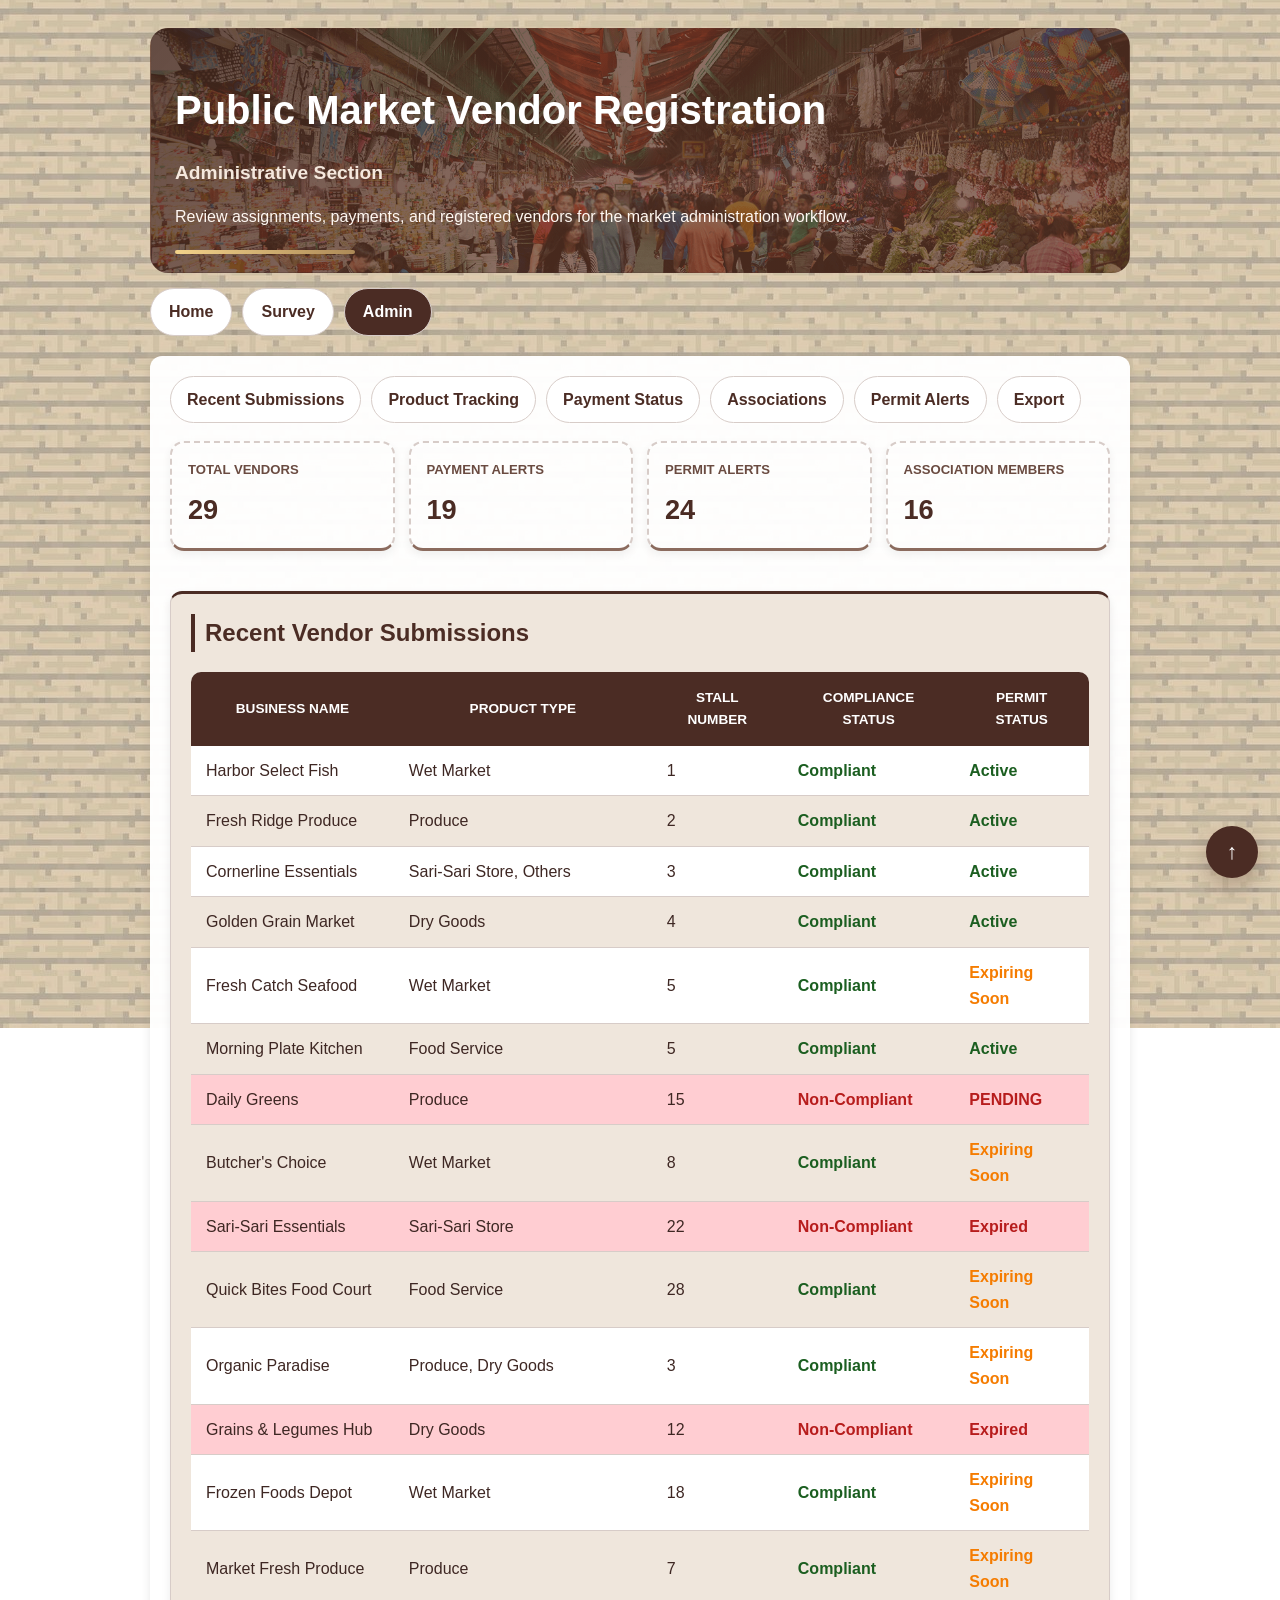
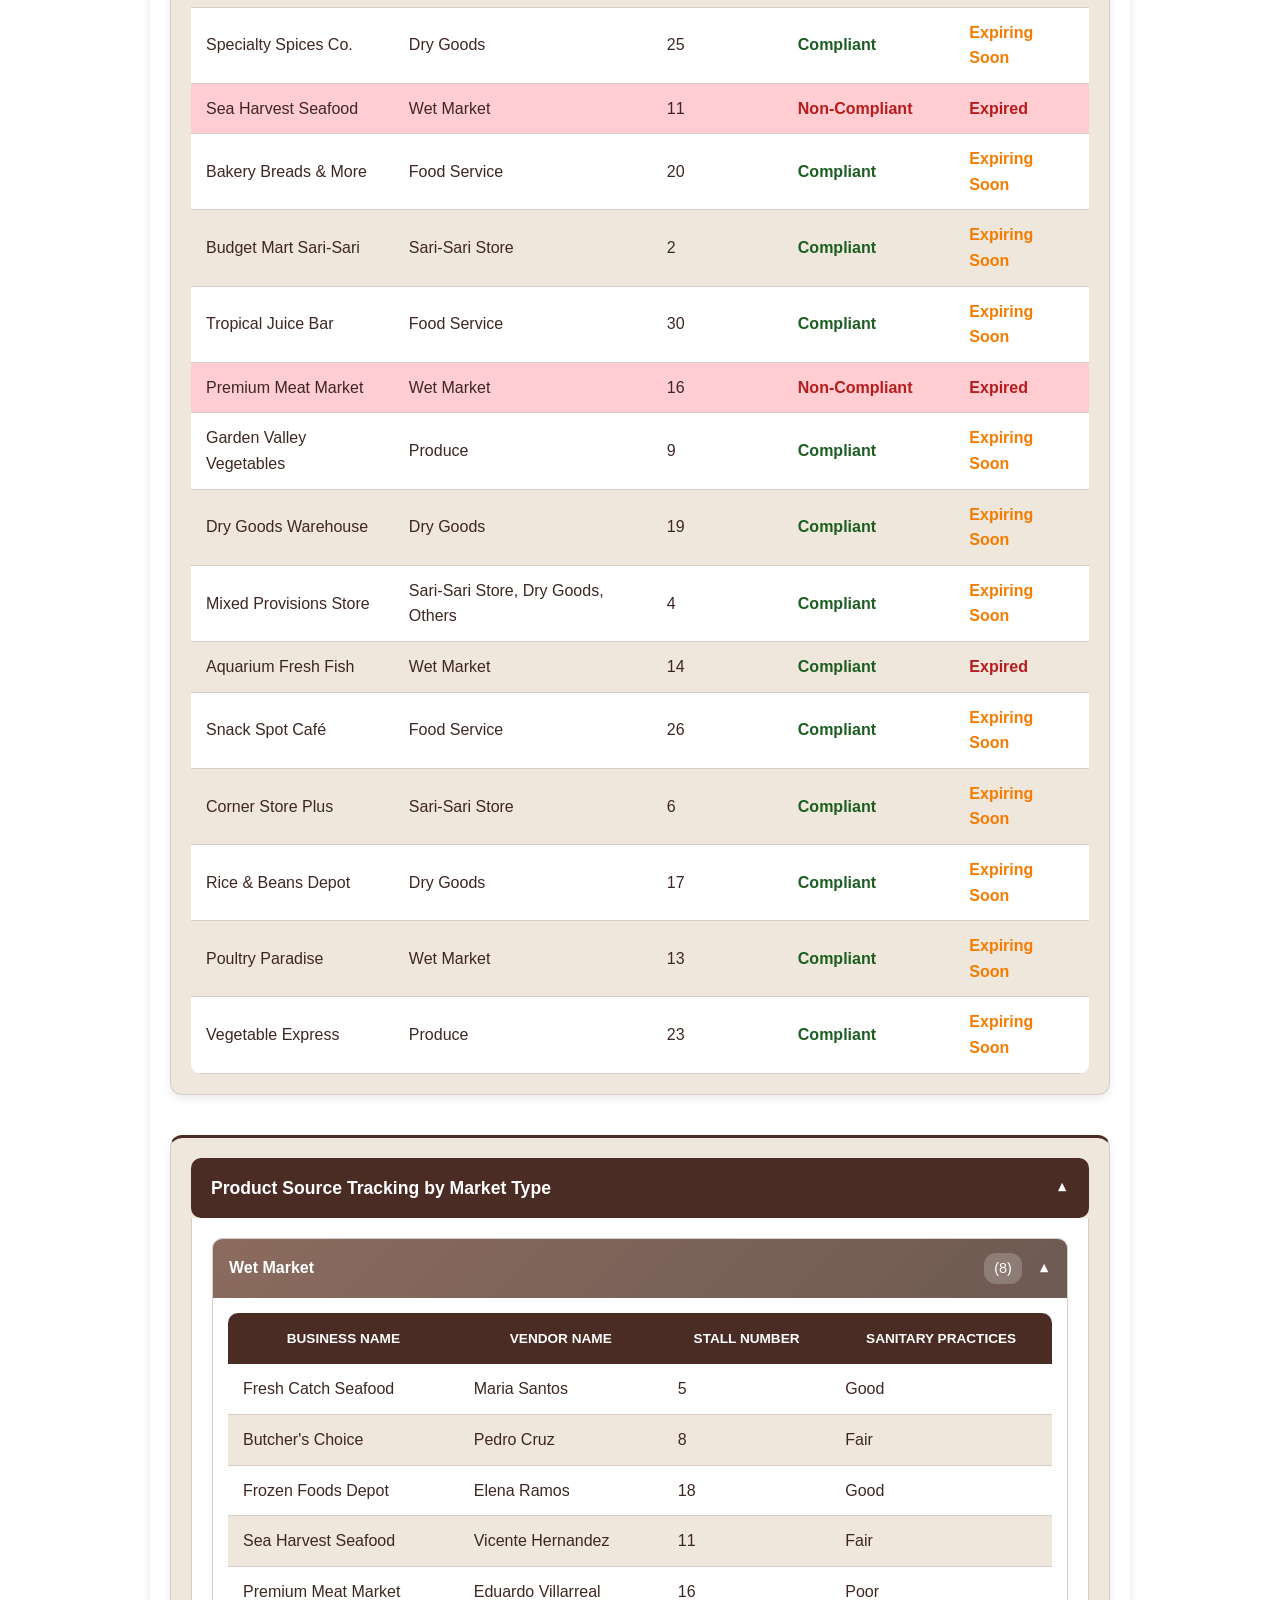
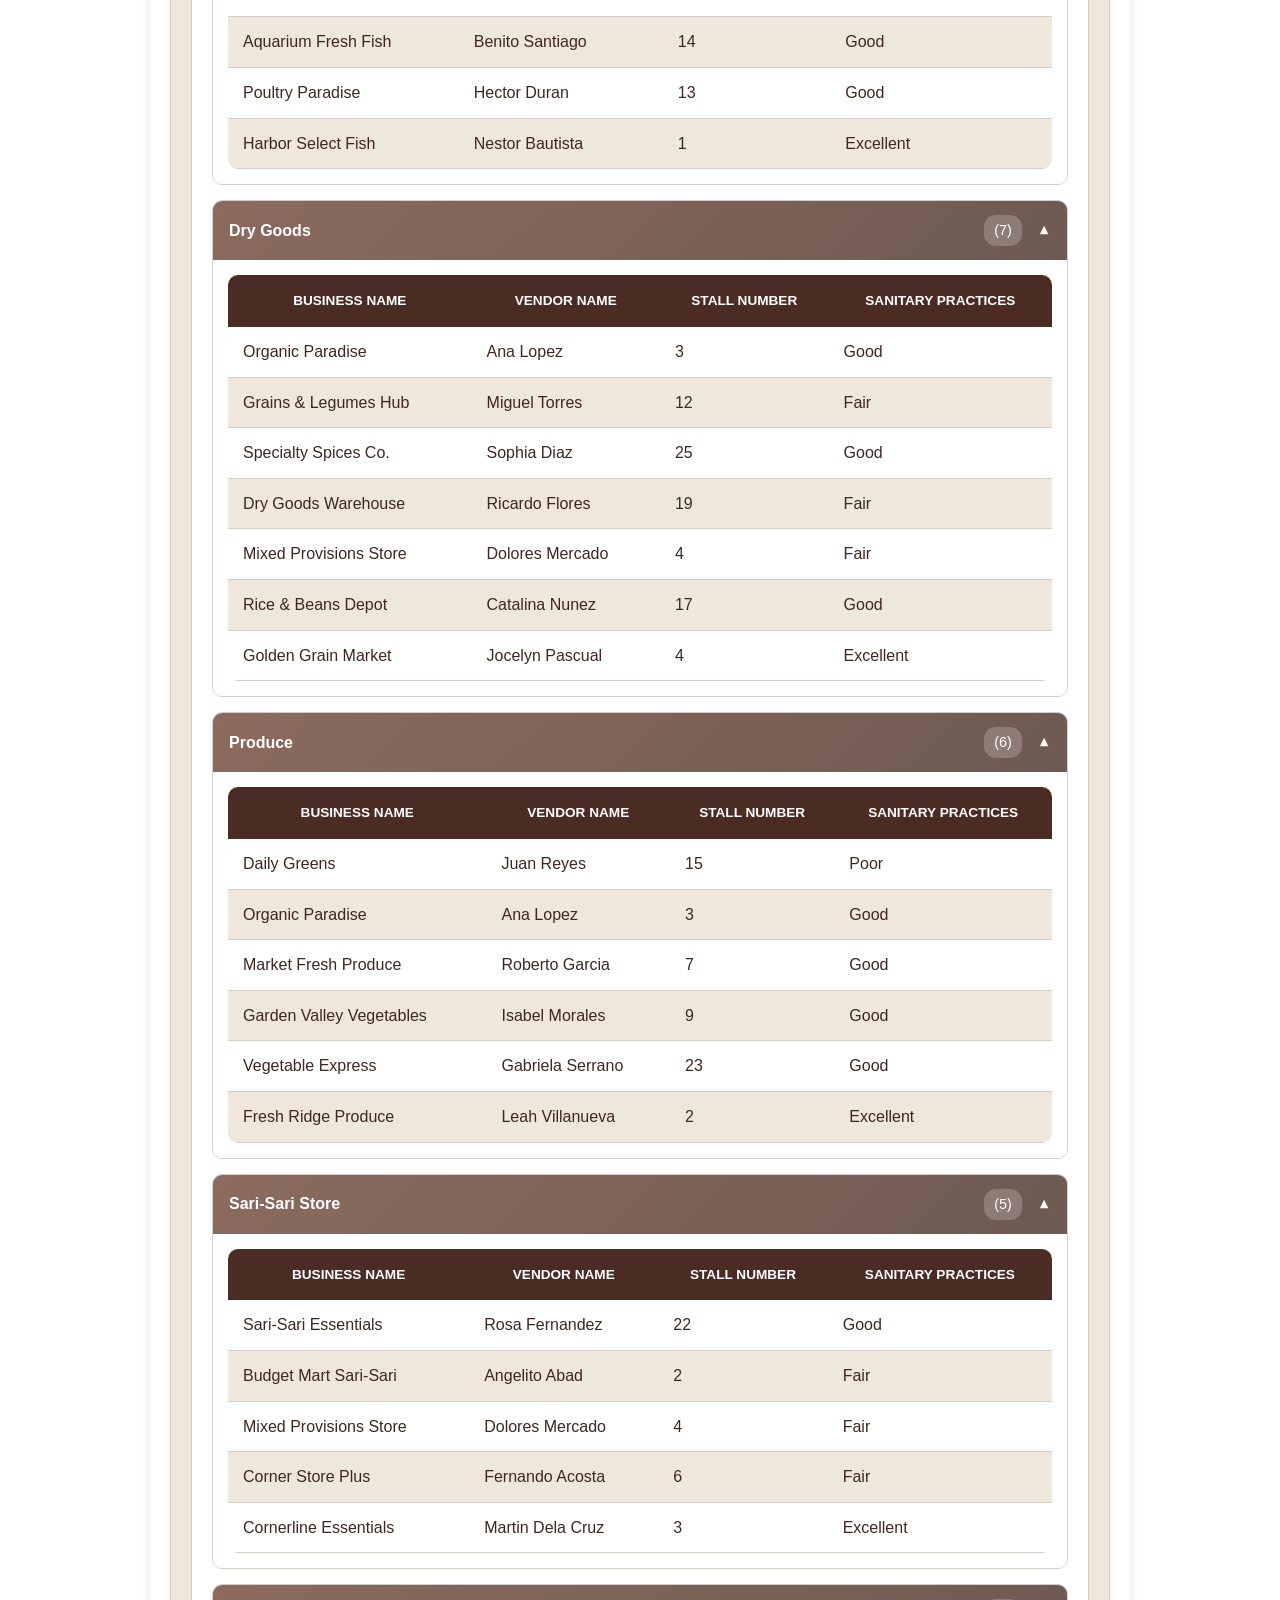
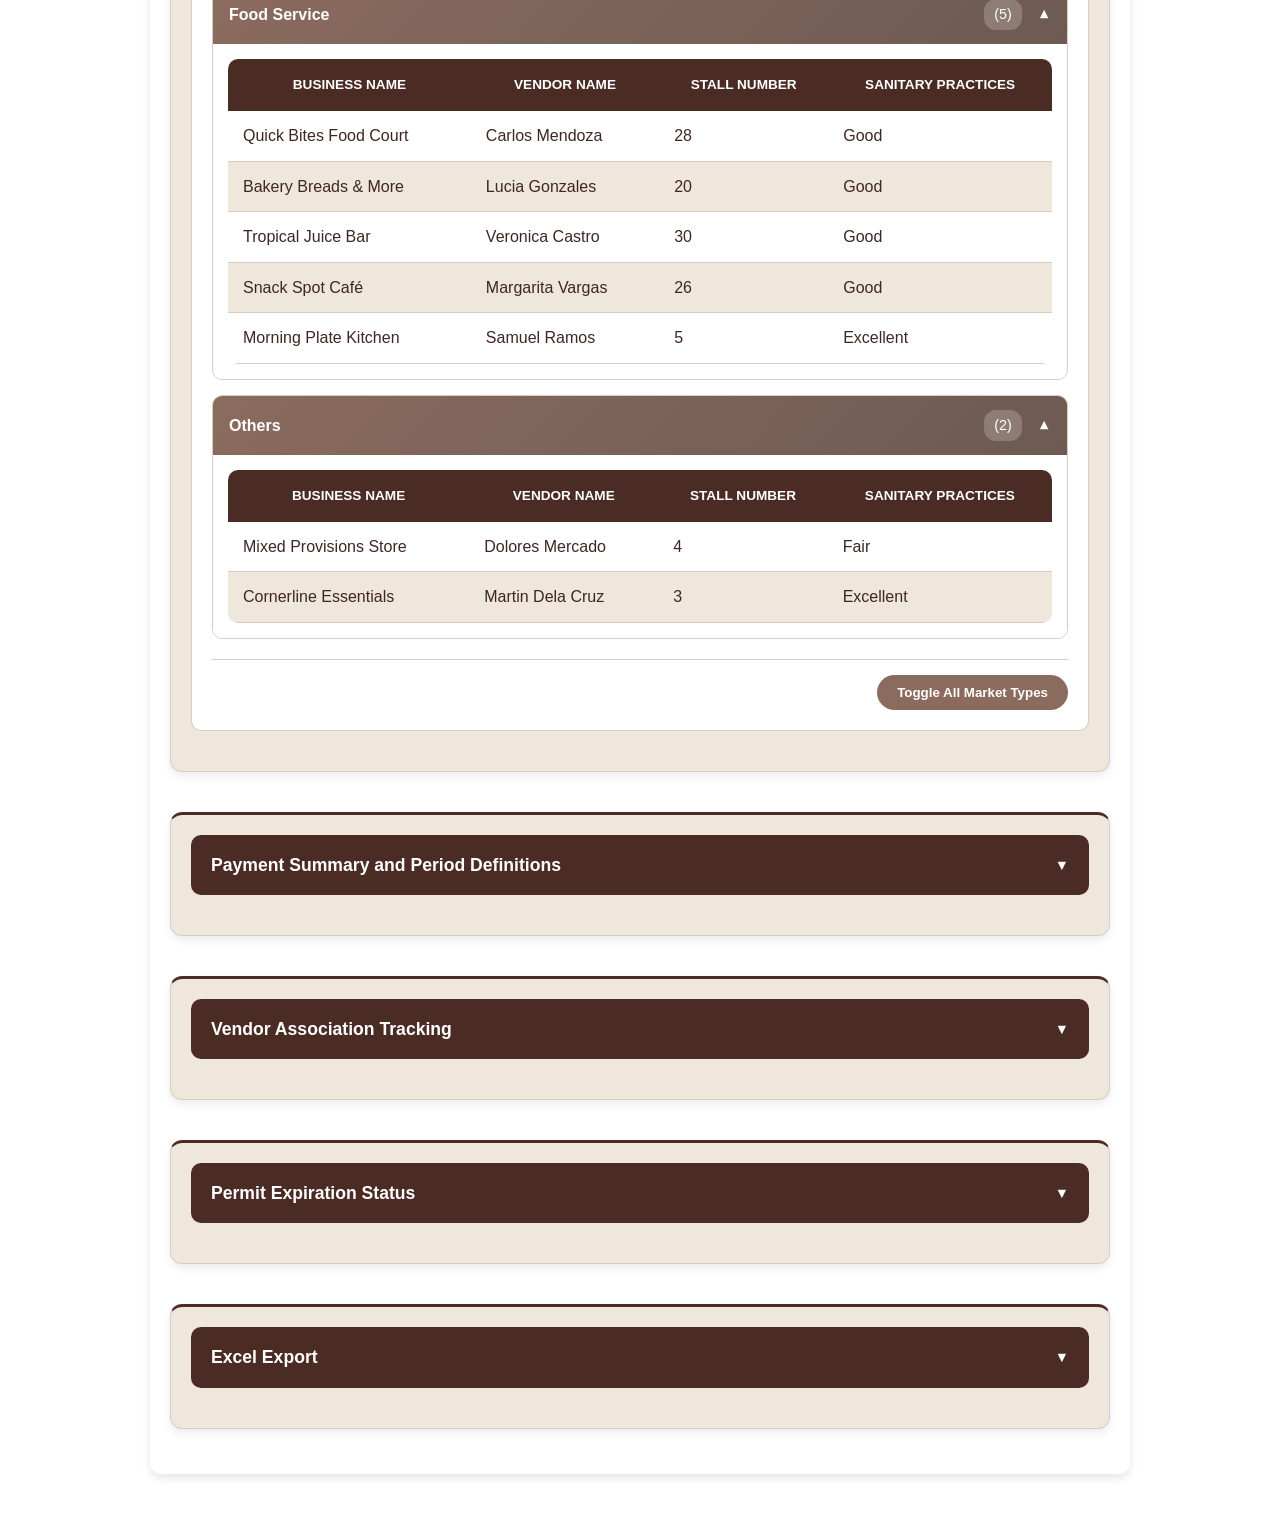
==== commit 529fb65b: "feat: enhance admin dashboard with navigation and summary statistics" ====
--- a/system1-market/admin.html
+++ b/system1-market/admin.html
@@ -26,6 +26,34 @@
          <main>
             <!-- Admin Dashboard -->
             <div id="admin-dashboard">
+               <nav class="dashboard-nav" aria-label="Admin dashboard section navigation">
+                  <a href="#recent-submissions-section">Recent Submissions</a>
+                  <a href="#product-tracking-section">Product Tracking</a>
+                  <a href="#payment-section">Payment Status</a>
+                  <a href="#association-tracking-section">Associations</a>
+                  <a href="#permit-expiration-section">Permit Alerts</a>
+                  <a href="#export-section">Export</a>
+               </nav>
+
+               <section class="dashboard-summary" aria-label="Dashboard summary statistics">
+                  <div class="summary-card">
+                     <span class="summary-label">Total Vendors</span>
+                     <strong class="summary-value" id="summary-total-vendors">0</strong>
+                  </div>
+                  <div class="summary-card">
+                     <span class="summary-label">Payment Alerts</span>
+                     <strong class="summary-value" id="summary-payment-alerts">0</strong>
+                  </div>
+                  <div class="summary-card">
+                     <span class="summary-label">Permit Alerts</span>
+                     <strong class="summary-value" id="summary-permit-alerts">0</strong>
+                  </div>
+                  <div class="summary-card">
+                     <span class="summary-label">Association Members</span>
+                     <strong class="summary-value" id="summary-association-members">0</strong>
+                  </div>
+               </section>
+
                <!-- Section 1: Recent Vendor Submissions (Always Visible) -->
                <section class="form-section result-section" id="recent-submissions-section">
                   <h2 class="section-title">Recent Vendor Submissions</h2>
@@ -67,39 +95,55 @@
                   </details>
                </section>
 
-               <!-- Section 3: Payment Period Definitions (Collapsible) -->
-               <section class="form-section result-section" id="payment-period-section">
-                  <details class="collapsible-section">
-                     <summary class="collapsible-header">
-                        <span>Payment Period Definitions</span>
-                        <span class="toggle-arrow">▼</span>
-                     </summary>
-                     <div class="collapsible-content">
-                        <p class="info-text">Payment periods are determined based on stall number assignments:</p>
-                        <table class="survey-table" id="payment-period-table">
-                           <thead>
-                              <tr>
-                                 <th>Stall Number Range</th>
-                                 <th>Payment Period</th>
-                              </tr>
-                           </thead>
-                           <tbody>
-                              <tr>
-                                 <td>1 - 10</td>
-                                 <td>Both (Monthly or Quarterly)</td>
-                              </tr>
-                              <tr>
-                                 <td>11 - 20</td>
-                                 <td>Quarterly</td>
-                              </tr>
-                              <tr>
-                                 <td>21 - 30</td>
-                                 <td>Monthly</td>
-                              </tr>
-                           </tbody>
-                        </table>
+               <!-- Section 3: Payment Summary and Period Definitions (Collapsible) -->
+               <section class="form-section result-section" id="payment-section">
+                  <details class="collapsible-section">
+                     <summary class="collapsible-header">
+                        <span>Payment Summary and Period Definitions</span>
+                        <span class="toggle-arrow">▼</span>
+                     </summary>
+                     <div class="collapsible-content">
+                        <p class="info-text">
+                           Payment status below is grouped the way a market office might review collections and
+                           delinquent accounts.
+                        </p>
+
+                        <div class="payment-summary-cards" id="payment-summary-cards"></div>
+
+                        <div class="table-responsive">
+                           <table class="survey-table" id="payment-period-table">
+                              <thead>
+                                 <tr>
+                                    <th>Stall Number Range</th>
+                                    <th>Payment Period</th>
+                                 </tr>
+                              </thead>
+                              <tbody>
+                                 <tr>
+                                    <td>1 - 10</td>
+                                    <td>Both (Monthly or Quarterly)</td>
+                                 </tr>
+                                 <tr>
+                                    <td>11 - 20</td>
+                                    <td>Quarterly</td>
+                                 </tr>
+                                 <tr>
+                                    <td>21 - 30</td>
+                                    <td>Monthly</td>
+                                 </tr>
+                              </tbody>
+                           </table>
+                        </div>
+
+                        <div class="payment-status-groups" id="payment-status-groups">
+                           <!-- Populated by JavaScript -->
+                        </div>
+
                         <p class="info-note">
-                           <em>* For demonstration purposes only. Based on sample stall number ranges.</em>
+                           <em>
+                              * Overdue / delinquent means the vendor has missed the expected payment deadline in this
+                              admin view.
+                           </em>
                         </p>
                      </div>
                   </details>
@@ -160,9 +204,76 @@
                      </div>
                   </details>
                </section>
+
+               <!-- Section 6: Simulated Export Panel -->
+               <section class="form-section result-section" id="export-section">
+                  <details class="collapsible-section">
+                     <summary class="collapsible-header">
+                        <span>Excel Export</span>
+                        <span class="toggle-arrow">▼</span>
+                     </summary>
+                     <div class="collapsible-content">
+                        <p class="info-text">
+                           Choose a dataset below to preview the rows that would be prepared for an Excel export.
+                        </p>
+
+                        <div class="grid-row">
+                           <div class="input-group">
+                              <label for="export-dataset">Dataset</label>
+                              <select id="export-dataset" name="export-dataset">
+                                 <option value="all">All Vendors</option>
+                                 <option value="permit-alerts">Permit Alerts</option>
+                                 <option value="payment-alerts">Unpaid / Partially Paid</option>
+                                 <option value="overdue">Overdue / Delinquent</option>
+                                 <option value="association-members">Association Members</option>
+                              </select>
+                           </div>
+                           <div class="input-group">
+                              <label for="export-market-type">Market Type</label>
+                              <select id="export-market-type" name="export-market-type">
+                                 <option value="all">All Market Types</option>
+                                 <option value="wet">Wet Market</option>
+                                 <option value="dry">Dry Goods</option>
+                                 <option value="produce">Produce</option>
+                                 <option value="sari-sari">Sari-Sari Store</option>
+                                 <option value="food-service">Food Service</option>
+                                 <option value="other">Others</option>
+                              </select>
+                           </div>
+                        </div>
+
+                        <div class="actions export-actions">
+                           <button type="button" class="export-btn" id="preview-export">Preview Export</button>
+                        </div>
+
+                        <div class="export-preview-meta" id="export-preview-meta">
+                           Excel-ready preview will appear here.
+                        </div>
+
+                        <div class="table-responsive">
+                           <table class="survey-table" id="export-preview-table">
+                              <thead>
+                                 <tr>
+                                    <th>Business Name</th>
+                                    <th>Vendor Name</th>
+                                    <th>Stall Number</th>
+                                    <th>Market Type</th>
+                                    <th>Payment Status</th>
+                                    <th>Permit Status</th>
+                                 </tr>
+                              </thead>
+                              <tbody id="export-preview-body">
+                                 <!-- Populated by JavaScript -->
+                              </tbody>
+                           </table>
+                        </div>
+                     </div>
+                  </details>
+               </section>
             </div>
          </main>
       </div>
+      <button type="button" class="float-up-btn" id="scroll-to-top" aria-label="Scroll to top">↑</button>
    </body>
    <script src="script.js"></script>
 </html>
--- a/system1-market/style.css
+++ b/system1-market/style.css
@@ -648,6 +648,188 @@
 }
 
 /*========================
+DASHBOARD NAV + SUMMARY
+========================*/
+
+.dashboard-nav {
+  display: flex;
+  flex-wrap: wrap;
+  gap: 10px;
+  margin-bottom: 18px;
+}
+
+.dashboard-nav a {
+  display: inline-flex;
+  align-items: center;
+  justify-content: center;
+  padding: 10px 16px;
+  border: 1px solid var(--border);
+  border-radius: 999px;
+  background: white;
+  color: var(--brown);
+  text-decoration: none;
+  font-weight: bold;
+  transition:
+    background 0.2s,
+    color 0.2s,
+    transform 0.2s;
+}
+
+.dashboard-nav a:hover {
+  background: var(--light);
+  transform: translateY(-1px);
+}
+
+.dashboard-summary {
+  display: grid;
+  grid-template-columns: repeat(4, minmax(0, 1fr));
+  gap: 14px;
+  margin-bottom: 20px;
+}
+
+.summary-card {
+  padding: 16px;
+  border: 1px solid var(--border);
+  border: 2px dashed var(--border);
+  border-bottom: 3px solid var(--light-brown);
+  border-radius: 14px;
+  box-shadow: 0 4px 10px rgba(0, 0, 0, 0.06);
+}
+
+.summary-label {
+  display: block;
+  margin-bottom: 8px;
+  font-size: 0.82rem;
+  font-weight: bold;
+  text-transform: uppercase;
+  color: #6a4b41;
+}
+
+.summary-value {
+  font-size: 1.7rem;
+  color: var(--brown);
+}
+
+.payment-summary-cards {
+  display: flex;
+  flex-wrap: wrap;
+  gap: 10px;
+  margin-bottom: 18px;
+}
+
+.payment-summary-chip {
+  padding: 10px 14px;
+  border-radius: 999px;
+  font-weight: bold;
+  border: 1px solid var(--border);
+  background: #fff;
+}
+
+.payment-summary-chip--paid {
+  color: var(--success);
+  background: #edf7ee;
+}
+
+.payment-summary-chip--partial {
+  color: #f57c00;
+  background: #fff4e5;
+}
+
+.payment-summary-chip--unpaid,
+.payment-summary-chip--overdue {
+  color: var(--warning);
+  background: #ffebee;
+}
+
+.payment-status-groups {
+  display: flex;
+  flex-direction: column;
+  gap: 14px;
+  margin-top: 18px;
+}
+
+.payment-group {
+  border: 1px solid var(--border);
+  border-radius: 10px;
+  overflow: hidden;
+}
+
+.payment-group-header {
+  display: flex;
+  align-items: center;
+  gap: 12px;
+  padding: 14px 16px;
+  background: #6d4c41;
+  color: white;
+  font-weight: bold;
+  cursor: pointer;
+}
+
+.payment-group-content {
+  padding: 16px;
+  background: white;
+}
+
+.payment-note {
+  margin-top: 4px;
+  font-size: 0.82rem;
+  color: #6a4b41;
+}
+
+.export-preview-meta {
+  margin-bottom: 10px;
+  padding: 12px 14px;
+  border-radius: 10px;
+  background: #f8f2ea;
+  border: 1px dashed var(--light-brown);
+  color: #5d4037;
+  font-size: 0.95rem;
+}
+
+.export-actions {
+  justify-content: flex-start;
+  margin-bottom: 8px;
+}
+
+.float-up-btn {
+  position: fixed;
+  right: 22px;
+  bottom: 22px;
+  z-index: 20;
+
+  display: inline-flex;
+  align-items: center;
+  justify-content: center;
+
+  width: 52px;
+  height: 52px;
+
+  border: 0;
+  border-radius: 999px;
+
+  background: var(--brown);
+  color: white;
+  box-shadow: 0 10px 22px rgba(75, 44, 36, 0.28);
+
+  font-size: 1.35rem;
+  font-weight: bold;
+  line-height: 1;
+
+  cursor: pointer;
+  transition:
+    transform 0.2s ease,
+    filter 0.2s ease;
+}
+
+.float-up-btn:hover {
+  transform: translateY(-2px);
+  filter: brightness(1.08);
+}
+
+.float-up-btn:focus-visible {
+  outline: 3px solid #f3d38a;
+  outline-offset: 3px;
+}
 
 /*========================
 MOBILE
@@ -685,6 +867,123 @@
 
   .form-container {
     padding: 15px;
+  }
+
+  .dashboard-summary {
+    grid-template-columns: 1fr 1fr;
+  }
+
+  .dashboard-nav a {
+    width: 100%;
+  }
+
+  .float-up-btn {
+    right: 14px;
+    bottom: 14px;
+    width: 46px;
+    height: 46px;
+    font-size: 1.2rem;
+  }
+}
+
+/* Minimal additional mobile-only tweaks (stacking, touch targets, table tweaks) */
+@media (max-width: 650px) {
+  /* Stack dashboard summary into two columns on small phones */
+  .dashboard-summary {
+    grid-template-columns: repeat(2, 1fr);
+    gap: 10px;
+  }
+
+  /* Ensure nav pills stack full width and are easy to tap */
+  .dashboard-nav,
+  .top-nav {
+    display: block;
+  }
+  .dashboard-nav a,
+  .top-nav a {
+    display: block;
+    width: 100%;
+    box-sizing: border-box;
+    margin: 6px 0;
+    padding: 12px 14px;
+  }
+
+  /* Make action buttons full width where appropriate */
+  .actions,
+  .export-controls {
+    display: flex;
+    flex-direction: column;
+    gap: 8px;
+  }
+  .submit-btn,
+  .export-btn,
+  .preview-btn {
+    width: 100%;
+    padding: 12px 14px;
+    min-height: 44px;
+  }
+
+  /* Table container: keep horizontal scroll but enable smooth touch scrolling */
+  .table-responsive {
+    -webkit-overflow-scrolling: touch;
+    overflow-x: auto;
+  }
+
+  /* Reduce horizontal padding in table cells for narrow screens */
+  .survey-table th,
+  .survey-table td {
+    padding: 8px 6px;
+    font-size: 0.9rem;
+  }
+
+  /* Make summary cards slightly larger for touch readability */
+  .summary-card {
+    padding: 12px;
+    min-height: 78px;
+  }
+  .summary-value {
+    font-size: 1.25rem;
+  }
+}
+
+/* Stronger small-phone rules for very narrow screens */
+@media (max-width: 480px) {
+  .dashboard-summary {
+    grid-template-columns: 1fr;
+  }
+  .summary-value {
+    font-size: 1.4rem;
+  }
+
+  /* Further enlarge nav/touch targets */
+  .dashboard-nav a,
+  .top-nav a {
+    padding: 14px 16px;
+    font-size: 1rem;
+  }
+
+  /* Make small tables more readable: reduce header weight and allow wrapping */
+  .survey-table th {
+    font-size: 0.8rem;
+    white-space: nowrap;
+  }
+  .survey-table td {
+    font-size: 0.95rem;
+    word-break: break-word;
+  }
+
+  /* Floating button: respect safe-area and reduce overlap */
+  #scroll-to-top {
+    bottom: calc(env(safe-area-inset-bottom, 12px) + 12px);
+    right: 12px;
+    width: 44px;
+    height: 44px;
+  }
+
+  /* Make details summary larger for touch */
+  details summary {
+    padding: 12px 10px;
+    font-size: 1rem;
   }
 }
 
